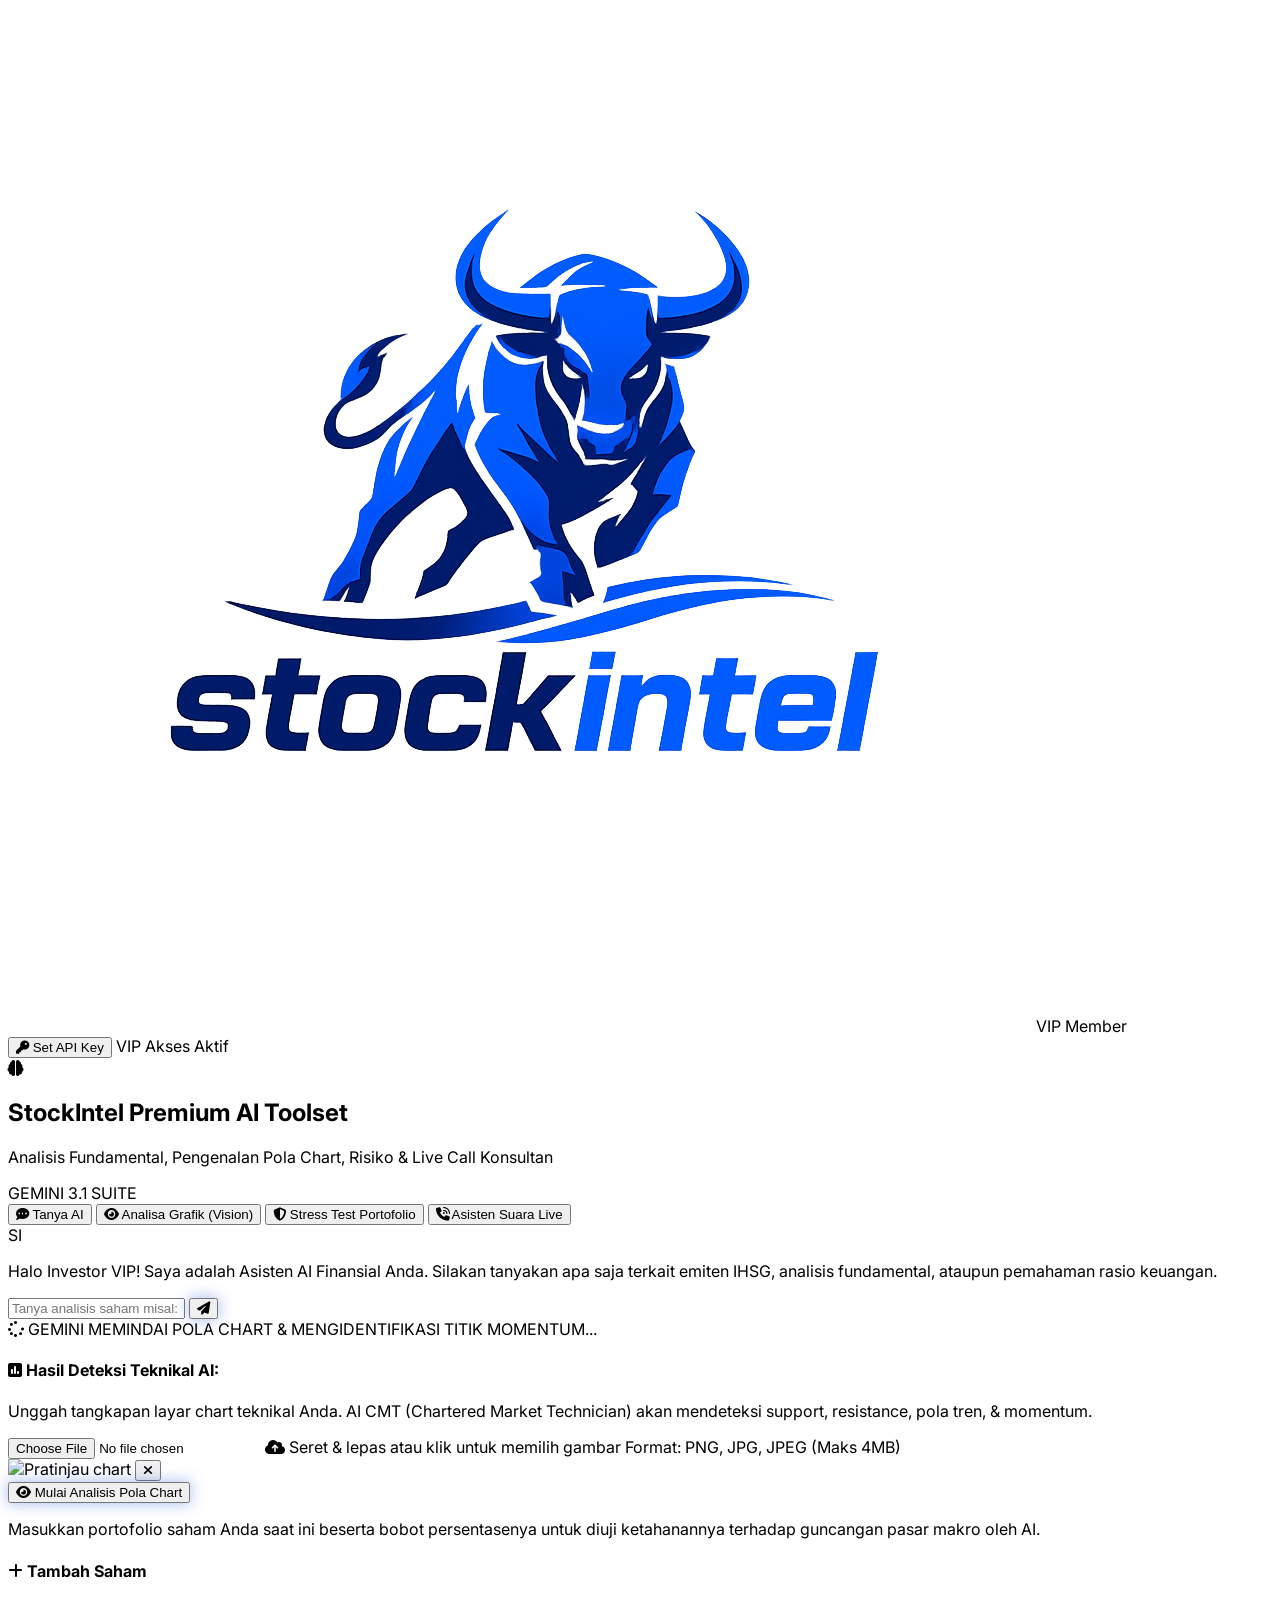
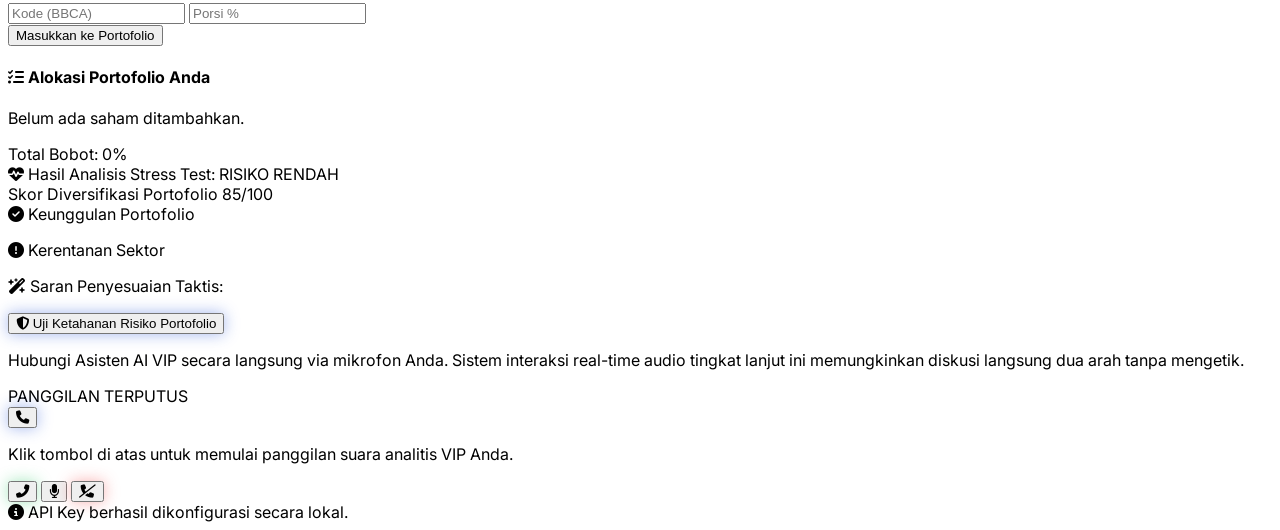
==== dashboard.html @ a0a52af2 "Update dashboard.html" ====
<!DOCTYPE html>
<html lang="id">
<head>
    <meta charset="UTF-8">
    <meta name="viewport" content="width=device-width, initial-scale=1.0">
    <title>StockIntel - VIP Member Dashboard</title>
    <!-- Tailwind CSS -->
    <script src="https://cdn.tailwindcss.com"></script>
    <!-- FontAwesome Icons -->
    <link href="https://cdnjs.cloudflare.com/ajax/libs/font-awesome/6.4.0/css/all.min.css" rel="stylesheet">
    <script>
        tailwind.config = {
            theme: {
                extend: {
                    colors: {
                        brand: {
                            400: '#3B82F6',
                            500: '#1D4ED8',
                            600: '#1E3A8A',
                            dark: '#0B132B',
                            card: '#111C3A',
                            accent: '#1E293B'
                        }
                    }
                }
            }
        }
    </script>
    <style>
        @import url('https://fonts.googleapis.com/css2?family=Inter:wght@300;400;500;600;700&display=swap');
        body { font-family: 'Inter', sans-serif; }
        .glow-blue { box-shadow: 0 0 15px rgba(29, 78, 216, 0.4); }
        .glow-green { box-shadow: 0 0 15px rgba(34, 197, 94, 0.4); }
        .glow-red { box-shadow: 0 0 15px rgba(239, 68, 68, 0.4); }
        /* Animasi berkedip untuk rekaman live */
        @keyframes pulse-ring {
            0% { transform: scale(0.95); opacity: 0.5; }
            50% { transform: scale(1.1); opacity: 0.8; }
            100% { transform: scale(0.95); opacity: 0.5; }
        }
        .pulse-active { animation: pulse-ring 2s infinite ease-in-out; }
    </style>
</head>
<body class="bg-[#050A18] text-gray-100 min-h-screen antialiased">

    <!-- Navbar VIP -->
    <nav class="bg-brand-card/95 backdrop-blur border-b border-gray-800 sticky top-0 z-40">
        <div class="max-w-7xl mx-auto px-4 sm:px-6 lg:px-8">
            <div class="flex justify-between items-center h-20">
                <div class="flex items-center gap-4">
                    <!-- Deteksi otomatis logo.png, jika gagal langsung fall back ke file asset orisinal -->
                    <img src="logo.png" alt="StockIntel Logo" class="h-10 md:h-14 object-contain" onerror="this.src='file_0000000019087208a2dc9c8217aa755a.png'">
                    <span class="bg-brand-500/20 text-brand-400 text-xs font-bold px-2.5 py-1 rounded-full border border-brand-500/30 uppercase tracking-widest">VIP Member</span>
                </div>
                <div class="flex items-center gap-3">
                    <button id="btn-api-key" onclick="promptApiKey()" class="bg-brand-accent hover:bg-gray-800 text-xs text-gray-300 font-semibold px-4 py-2 rounded-full border border-gray-700 transition-all flex items-center gap-1.5">
                        <i class="fas fa-key text-blue-400"></i>
                        <span id="api-key-status">Set API Key</span>
                    </button>
                    <span class="bg-green-500/20 text-green-400 text-xs font-semibold px-3 py-1.5 rounded-lg border border-green-500/30 hidden sm:inline-block">VIP Akses Aktif</span>
                </div>
            </div>
        </div>
    </nav>

    <!-- Main Container -->
    <div class="max-w-4xl mx-auto px-4 py-8 space-y-8">

        <!-- PREMIUM AI TOOLSET CARD -->
        <div class="bg-brand-card rounded-3xl border border-gray-800 overflow-hidden shadow-2xl">
            <div class="p-6 border-b border-gray-800 flex flex-col sm:flex-row justify-between sm:items-center gap-4">
                <div class="flex items-start gap-4">
                    <div class="w-12 h-12 rounded-2xl bg-blue-500/10 border border-blue-500/20 flex items-center justify-center text-blue-400 flex-shrink-0">
                        <i class="fas fa-brain text-2xl"></i>
                    </div>
                    <div>
                        <h2 class="text-xl font-bold text-white flex items-center gap-2">
                            StockIntel Premium AI Toolset
                        </h2>
                        <p class="text-xs text-gray-400">Analisis Fundamental, Pengenalan Pola Chart, Risiko & Live Call Konsultan</p>
                    </div>
                </div>
                <div>
                    <span class="bg-blue-500/10 text-blue-400 text-[10px] font-bold px-2.5 py-1 rounded-full border border-blue-500/20 uppercase tracking-widest">GEMINI 3.1 SUITE</span>
                </div>
            </div>

            <!-- Tabs Navigation -->
            <div class="border-b border-gray-800 bg-brand-dark/30 px-6 flex overflow-x-auto gap-6 scrollbar-none">
                <button onclick="switchTab('tanya-ai')" id="tab-tanya-ai" class="py-4 text-sm font-semibold border-b-2 border-transparent text-gray-400 hover:text-white transition-all flex items-center gap-2 whitespace-nowrap">
                    <i class="fas fa-comment-dots"></i> Tanya AI
                </button>
                <button onclick="switchTab('analisa-grafik')" id="tab-analisa-grafik" class="py-4 text-sm font-semibold border-b-2 border-transparent text-gray-400 hover:text-white transition-all flex items-center gap-2 whitespace-nowrap">
                    <i class="fas fa-eye"></i> Analisa Grafik (Vision)
                </button>
                <button onclick="switchTab('stress-test')" id="tab-stress-test" class="py-4 text-sm font-semibold border-b-2 border-transparent text-gray-400 hover:text-white transition-all flex items-center gap-2 whitespace-nowrap">
                    <i class="fas fa-shield-halved"></i> Stress Test Portofolio
                </button>
                <button onclick="switchTab('suara-live')" id="tab-suara-live" class="py-4 text-sm font-semibold border-b-2 border-transparent text-gray-400 hover:text-white transition-all flex items-center gap-2 whitespace-nowrap">
                    <span class="w-2 h-2 rounded-full bg-red-500 pulse-active"></span> <i class="fas fa-phone-volume"></i> Asisten Suara Live
                </button>
            </div>

            <!-- Tabs Content -->
            <div class="p-6">
                <!-- Tab: Tanya AI -->
                <div id="content-tanya-ai" class="space-y-4">
                    <div id="chat-box" class="h-80 bg-[#070D1F] rounded-2xl border border-gray-800 p-4 overflow-y-auto space-y-4 text-sm">
                        <div class="flex items-start gap-3">
                            <div class="w-8 h-8 rounded-full bg-blue-600 flex items-center justify-center text-xs font-bold text-white flex-shrink-0">SI</div>
                            <div class="bg-brand-accent p-3 rounded-2xl rounded-tl-none max-w-[85%]">
                                <p class="leading-relaxed">Halo Investor VIP! Saya adalah Asisten AI Finansial Anda. Silakan tanyakan apa saja terkait emiten IHSG, analisis fundamental, ataupun pemahaman rasio keuangan.</p>
                            </div>
                        </div>
                    </div>
                    <div class="flex gap-2">
                        <input id="chat-input" onkeydown="handleChatKey(event)" type="text" placeholder="Tanya analisis saham misal: 'Bagaimana prospek BBCA kuartal ini?'" class="flex-1 bg-[#070D1F] border border-gray-800 rounded-2xl px-4 py-3 text-sm focus:outline-none focus:border-blue-500 transition-all text-white">
                        <button onclick="submitChat()" class="bg-blue-600 hover:bg-blue-500 text-white w-12 h-12 rounded-2xl flex items-center justify-center transition-all glow-blue">
                            <i class="fas fa-paper-plane"></i>
                        </button>
                    </div>
                </div>

                <!-- Tab: Analisa Grafik -->
                <div id="content-analisa-grafik" class="hidden space-y-4">
                    <!-- Progress / Loading Screen -->
                    <div id="vision-loading" class="hidden bg-blue-950/20 border border-blue-900/30 rounded-2xl p-6 text-center space-y-3">
                        <div class="flex items-center justify-center gap-3 text-blue-400 font-semibold tracking-wider text-xs">
                            <i class="fas fa-spinner fa-spin text-lg"></i>
                            <span>GEMINI MEMINDAI POLA CHART & MENGIDENTIFIKASI TITIK MOMENTUM...</span>
                        </div>
                        <div class="h-2 bg-blue-950 rounded-full overflow-hidden">
                            <div class="h-full bg-blue-500 rounded-full animate-pulse" style="width: 75%"></div>
                        </div>
                    </div>

                    <!-- Output Analisis Vision -->
                    <div id="vision-output" class="hidden bg-brand-dark/60 rounded-2xl border border-gray-800 p-5 text-sm space-y-3 leading-relaxed">
                        <h4 class="font-bold text-blue-400 flex items-center gap-2"><i class="fas fa-square-poll-vertical"></i> Hasil Deteksi Teknikal AI:</h4>
                        <p id="vision-result-text" class="text-gray-300"></p>
                    </div>

                    <p class="text-xs text-gray-400">Unggah tangkapan layar chart teknikal Anda. AI CMT (Chartered Market Technician) akan mendeteksi support, resistance, pola tren, & momentum.</p>
                    
                    <!-- Drag & Drop Zone -->
                    <div onclick="document.getElementById('file-input').click()" ondragover="event.preventDefault(); this.classList.add('border-blue-500')" ondragleave="this.classList.remove('border-blue-500')" ondrop="handleFileDrop(event)" class="border-2 border-dashed border-gray-700 hover:border-blue-500 rounded-2xl p-8 text-center cursor-pointer transition-all bg-[#070D1F]/50 flex flex-col items-center justify-center gap-3">
                        <input id="file-input" type="file" accept="image/*" class="hidden" onchange="handleFileSelect(event)">
                        <i class="fas fa-cloud-arrow-up text-4xl text-gray-500" id="upload-icon"></i>
                        <span class="font-semibold text-sm text-gray-300" id="upload-status">Seret & lepas atau klik untuk memilih gambar</span>
                        <span class="text-xs text-gray-500">Format: PNG, JPG, JPEG (Maks 4MB)</span>
                    </div>

                    <!-- Pratinjau Gambar -->
                    <div id="preview-container" class="hidden relative w-32 mx-auto rounded-xl border border-gray-700 overflow-hidden bg-brand-dark">
                        <img id="image-preview" src="" alt="Pratinjau chart" class="w-full h-auto object-cover">
                        <button onclick="clearImagePreview(event)" class="absolute top-1 right-1 w-6 h-6 rounded-full bg-red-600 hover:bg-red-500 flex items-center justify-center text-xs text-white shadow">
                            <i class="fas fa-times"></i>
                        </button>
                    </div>

                    <button onclick="startVisionAnalysis()" id="btn-run-vision" class="w-full bg-blue-600 hover:bg-blue-500 text-white font-semibold py-3.5 rounded-2xl transition-all flex items-center justify-center gap-2 glow-blue">
                        <i class="fas fa-eye"></i> Mulai Analisis Pola Chart
                    </button>
                </div>

                <!-- Tab: Stress Test -->
                <div id="content-stress-test" class="hidden space-y-4">
                    <p class="text-xs text-gray-400">Masukkan portofolio saham Anda saat ini beserta bobot persentasenya untuk diuji ketahanannya terhadap guncangan pasar makro oleh AI.</p>
                    <div class="grid grid-cols-1 md:grid-cols-2 gap-4">
                        <div class="space-y-3 bg-[#070D1F] p-4 rounded-2xl border border-gray-800">
                            <h4 class="text-sm font-bold text-white flex items-center gap-1.5"><i class="fas fa-plus text-blue-400"></i> Tambah Saham</h4>
                            <div class="grid grid-cols-3 gap-2">
                                <input id="st-ticker" type="text" placeholder="Kode (BBCA)" class="col-span-2 bg-brand-dark border border-gray-700 rounded-xl px-3 py-2 text-sm text-white uppercase">
                                <input id="st-weight" type="number" placeholder="Porsi %" class="bg-brand-dark border border-gray-700 rounded-xl px-3 py-2 text-sm text-white">
                            </div>
                            <button onclick="addStockToTest()" class="w-full bg-brand-accent hover:bg-gray-800 text-xs text-white py-2 rounded-xl border border-gray-700 transition-all font-semibold">
                                Masukkan ke Portofolio
                            </button>
                        </div>
                        <div class="bg-[#070D1F] p-4 rounded-2xl border border-gray-800 flex flex-col justify-between">
                            <div>
                                <h4 class="text-sm font-bold text-white flex items-center gap-1.5 mb-2"><i class="fas fa-list-check text-blue-400"></i> Alokasi Portofolio Anda</h4>
                                <div id="portfolio-list" class="space-y-1.5 text-xs text-gray-400 max-h-24 overflow-y-auto">
                                    <p class="italic text-gray-500">Belum ada saham ditambahkan.</p>
                                </div>
                            </div>
                            <div class="text-right text-xs font-semibold text-gray-300 mt-2">
                                Total Bobot: <span id="st-total-weight">0</span>%
                            </div>
                        </div>
                    </div>

                    <!-- Stress Test Progress / Results -->
                    <div id="stress-result" class="hidden bg-[#070D1F] rounded-2xl border border-gray-800 p-5 space-y-4">
                        <div class="flex items-center justify-between">
                            <span class="text-sm font-bold text-white flex items-center gap-1.5"><i class="fas fa-heart-pulse text-red-500"></i> Hasil Analisis Stress Test:</span>
                            <span id="stress-score-badge" class="px-3 py-1 rounded-full text-xs font-bold bg-green-500/20 text-green-400 border border-green-500/30">RISIKO RENDAH</span>
                        </div>
                        <div class="space-y-2">
                            <div class="flex justify-between text-xs text-gray-400">
                                <span>Skor Diversifikasi Portofolio</span>
                                <span id="stress-diversification-score" class="font-bold text-white">85/100</span>
                            </div>
                            <div class="h-2 bg-gray-800 rounded-full overflow-hidden">
                                <div id="stress-bar" class="h-full bg-green-500" style="width: 85%"></div>
                            </div>
                        </div>
                        <div class="grid grid-cols-1 md:grid-cols-2 gap-4 text-xs">
                            <div class="bg-brand-accent p-3 rounded-xl border border-gray-800 space-y-1">
                                <span class="font-bold text-green-400 flex items-center gap-1"><i class="fas fa-circle-check"></i> Keunggulan Portofolio</span>
                                <p id="stress-pros" class="text-gray-400 leading-relaxed"></p>
                            </div>
                            <div class="bg-brand-accent p-3 rounded-xl border border-gray-800 space-y-1">
                                <span class="font-bold text-red-400 flex items-center gap-1"><i class="fas fa-circle-exclamation"></i> Kerentanan Sektor</span>
                                <p id="stress-cons" class="text-gray-400 leading-relaxed"></p>
                            </div>
                        </div>
                        <div class="bg-brand-dark/50 p-3 rounded-xl border border-gray-800 text-xs">
                            <span class="font-bold text-yellow-400 flex items-center gap-1 mb-1"><i class="fas fa-wand-magic-sparkles"></i> Saran Penyesuaian Taktis:</span>
                            <p id="stress-suggestion" class="text-gray-400 leading-relaxed"></p>
                        </div>
                    </div>

                    <button onclick="startStressTest()" id="btn-run-stress" class="w-full bg-blue-600 hover:bg-blue-500 text-white font-semibold py-3.5 rounded-2xl transition-all flex items-center justify-center gap-2 glow-blue">
                        <i class="fas fa-shield-halved"></i> Uji Ketahanan Risiko Portofolio
                    </button>
                </div>

                <!-- Tab: Asisten Suara Live -->
                <div id="content-suara-live" class="hidden space-y-6">
                    <p class="text-xs text-gray-400 leading-relaxed">Hubungi Asisten AI VIP secara langsung via mikrofon Anda. Sistem interaksi real-time audio tingkat lanjut ini memungkinkan diskusi langsung dua arah tanpa mengetik.</p>
                    
                    <!-- Call Container -->
                    <div class="bg-[#070D1F] border border-gray-800 rounded-2xl p-8 flex flex-col items-center justify-center space-y-6">
                        <div class="flex items-center gap-2 text-xs font-semibold text-gray-500 tracking-wider">
                            <span id="voice-indicator" class="w-2.5 h-2.5 rounded-full bg-gray-500"></span>
                            <span id="voice-status">PANGGILAN TERPUTUS</span>
                        </div>

                        <!-- Mic Button -->
                        <div class="relative flex items-center justify-center">
                            <div id="pulse-bg-1" class="absolute w-24 h-24 bg-blue-500/10 rounded-full hidden"></div>
                            <div id="pulse-bg-2" class="absolute w-32 h-32 bg-blue-500/5 rounded-full hidden"></div>
                            <button id="btn-call-trigger" onclick="toggleVoiceCall()" class="w-20 h-20 rounded-full bg-gray-800 hover:bg-gray-700 flex items-center justify-center text-3xl text-white transition-all z-10 glow-blue">
                                <i id="call-icon" class="fas fa-phone"></i>
                            </button>
                        </div>

                        <p class="text-xs text-gray-400 text-center max-w-sm">Klik tombol di atas untuk memulai panggilan suara analitis VIP Anda.</p>
                        
                        <!-- Control Action Bar -->
                        <div class="flex gap-4">
                            <button onclick="startVoiceConnection()" class="w-12 h-12 rounded-full bg-green-600 hover:bg-green-500 text-white flex items-center justify-center text-lg shadow glow-green">
                                <i class="fas fa-phone-alt"></i>
                            </button>
                            <button onclick="toggleMute()" class="w-12 h-12 rounded-full bg-gray-800 hover:bg-gray-700 text-white flex items-center justify-center text-lg border border-gray-700">
                                <i id="mute-icon" class="fas fa-microphone"></i>
                            </button>
                            <button onclick="endVoiceCall()" class="w-12 h-12 rounded-full bg-red-600 hover:bg-red-500 text-white flex items-center justify-center text-lg shadow glow-red">
                                <i class="fas fa-phone-slash"></i>
                            </button>
                        </div>
                    </div>
                </div>
            </div>
            
            <!-- Toast notification box inside card footer -->
            <div id="api-toast" class="bg-blue-900/20 border-t border-gray-800 px-6 py-2.5 text-[10px] text-blue-400 flex items-center gap-1.5 hidden">
                <i class="fas fa-info-circle"></i>
                <span id="toast-message">API Key berhasil dikonfigurasi secara lokal.</span>
            </div>
        </div>

        <!-- AI MARKET SENTIMENT SENTINEL CARD -->
        <div c
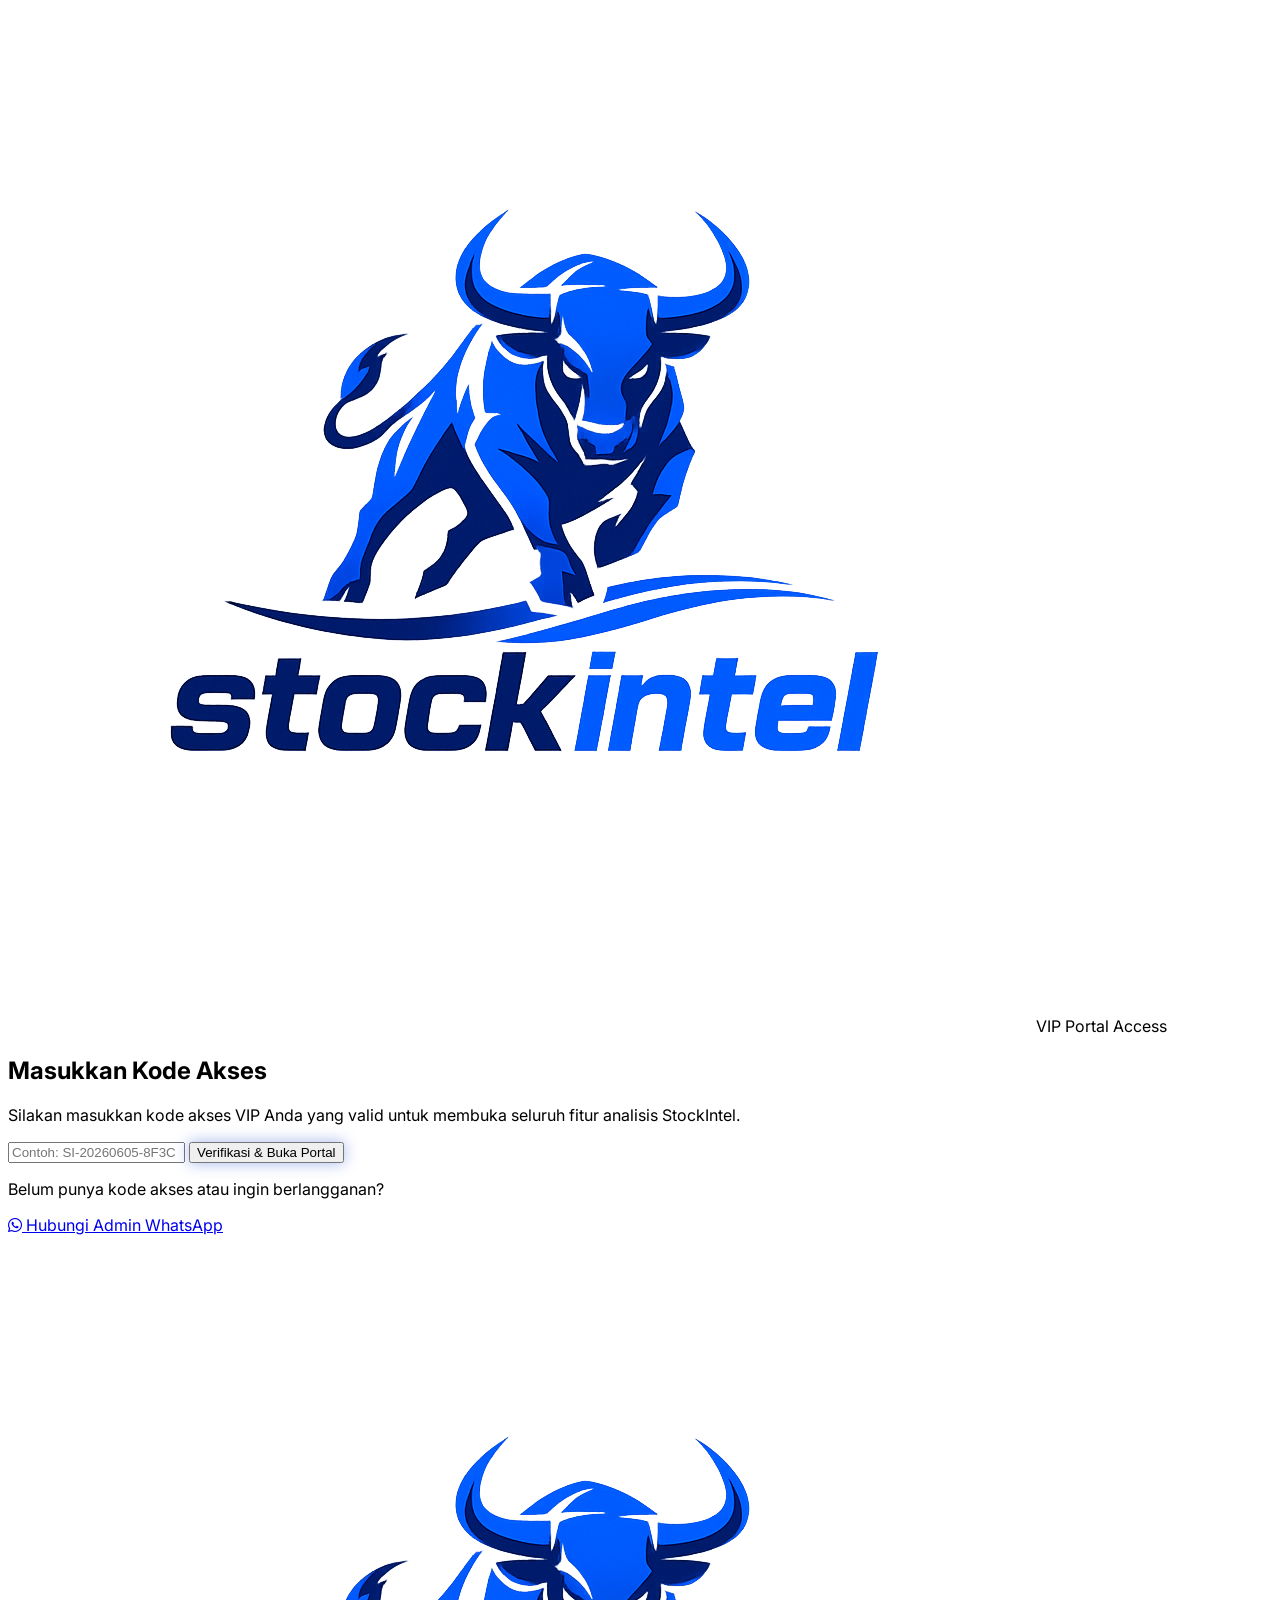
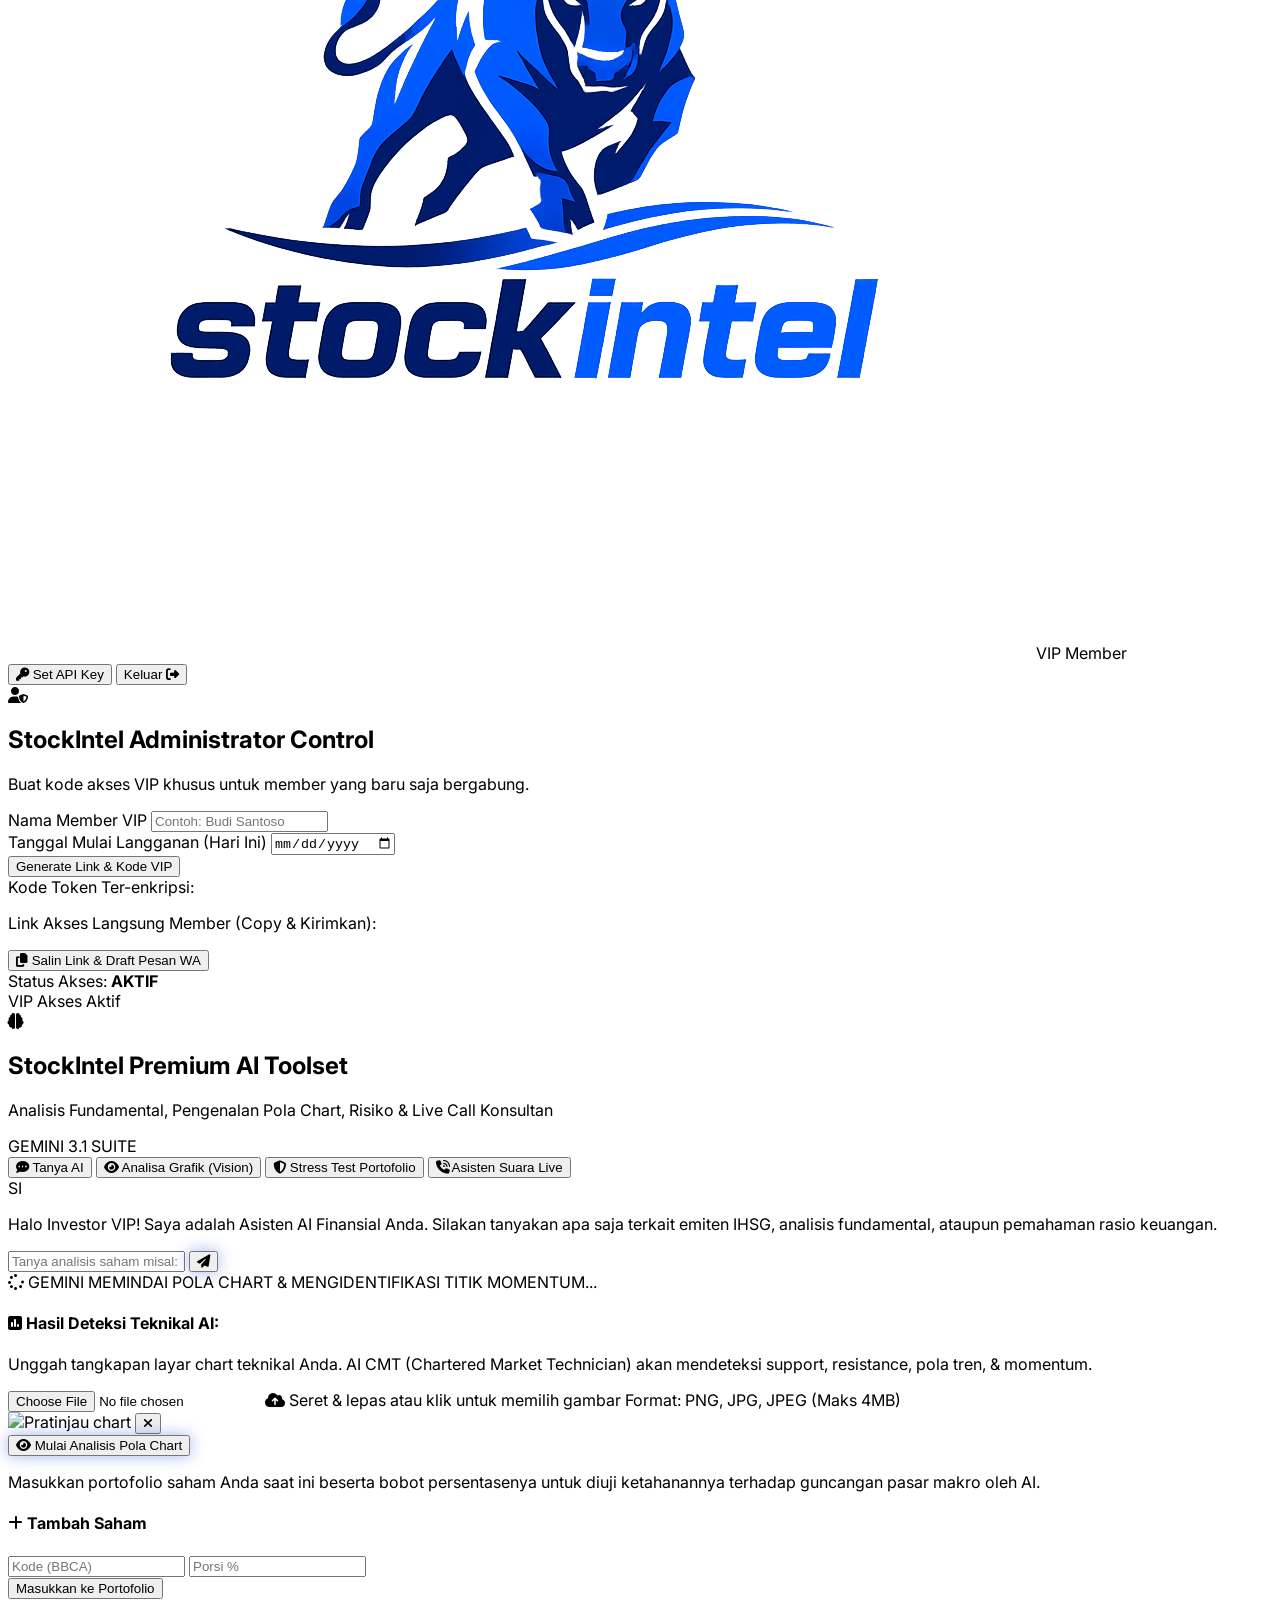
==== commit ed3c00e3: "Update dashboard.html" ====
--- a/dashboard.html
+++ b/dashboard.html
@@ -17,7 +17,7 @@
                             400: '#3B82F6',
                             500: '#1D4ED8',
                             600: '#1E3A8A',
-                            dark: '#0B132B',
+                            dark: '#050A18',
                             card: '#111C3A',
                             accent: '#1E293B'
                         }
@@ -43,233 +43,233 @@
 </head>
 <body class="bg-[#050A18] text-gray-100 min-h-screen antialiased">
 
-    <!-- Navbar VIP -->
-    <nav class="bg-brand-card/95 backdrop-blur border-b border-gray-800 sticky top-0 z-40">
-        <div class="max-w-7xl mx-auto px-4 sm:px-6 lg:px-8">
-            <div class="flex justify-between items-center h-20">
-                <div class="flex items-center gap-4">
-                    <!-- Deteksi otomatis logo.png, jika gagal langsung fall back ke file asset orisinal -->
-                    <img src="logo.png" alt="StockIntel Logo" class="h-10 md:h-14 object-contain" onerror="this.src='file_0000000019087208a2dc9c8217aa755a.png'">
-                    <span class="bg-brand-500/20 text-brand-400 text-xs font-bold px-2.5 py-1 rounded-full border border-brand-500/30 uppercase tracking-widest">VIP Member</span>
-                </div>
+    <!-- PORTAL GATE / LAYAR LOGIN (Tampil Jika Belum Verifikasi) -->
+    <div id="auth-gate" class="min-h-screen flex items-center justify-center px-4 bg-radial from-[#0b142d] to-[#050a18]">
+        <div class="max-w-md w-full bg-brand-card rounded-3xl p-8 border border-gray-800 shadow-2xl space-y-6 text-center">
+            <div class="flex flex-col items-center gap-3">
+                <img src="logo.png" alt="StockIntel Logo" class="h-16 object-contain" onerror="this.src='file_0000000019087208a2dc9c8217aa755a.png'">
+                <span class="bg-brand-500/20 text-brand-400 text-xs font-bold px-3 py-1 rounded-full border border-brand-500/30 uppercase tracking-widest">VIP Portal Access</span>
+            </div>
+            
+            <div class="space-y-2">
+                <h2 class="text-xl font-bold text-white">Masukkan Kode Akses</h2>
+                <p class="text-xs text-gray-400">Silakan masukkan kode akses VIP Anda yang valid untuk membuka seluruh fitur analisis StockIntel.</p>
+            </div>
+
+            <!-- Pesan Kesalahan / Notifikasi -->
+            <div id="auth-error" class="hidden bg-red-950/30 border border-red-500/30 text-red-400 text-xs p-3 rounded-xl"></div>
+
+            <div class="space-y-4">
+                <input id="portal-code-input" type="text" placeholder="Contoh: SI-20260605-8F3C" class="w-full text-center tracking-wider bg-brand-dark border border-gray-700 rounded-xl px-4 py-3.5 text-sm font-mono text-white focus:outline-none focus:border-brand-500 transition-all uppercase">
+                <button onclick="verifyAccessCode()" class="w-full bg-brand-500 hover:bg-brand-600 text-white font-semibold py-3 rounded-xl transition-all glow-blue">
+                    Verifikasi & Buka Portal
+                </button>
+            </div>
+
+            <div class="border-t border-gray-800 pt-4 text-xs space-y-2">
+                <p class="text-gray-500">Belum punya kode akses atau ingin berlangganan?</p>
+                <a href="https://wa.me/6287832727925?text=Halo%20StockIntel,%20saya%20tertarik%20berlangganan%20VIP%20dan%20mendapatkan%20kode%20akses." target="_blank" class="text-brand-400 hover:underline font-semibold flex items-center justify-center gap-1">
+                    <i class="fab fa-whatsapp"></i> Hubungi Admin WhatsApp
+                </a>
+            </div>
+        </div>
+    </div>
+
+    <!-- DASHBOARD CONTENT (Tersembunyi Sebelum Berhasil Login) -->
+    <div id="main-dashboard" class="hidden">
+        <!-- Navbar VIP -->
+        <nav class="bg-brand-card/95 backdrop-blur border-b border-gray-800 sticky top-0 z-40">
+            <div class="max-w-7xl mx-auto px-4 sm:px-6 lg:px-8">
+                <div class="flex justify-between items-center h-20">
+                    <div class="flex items-center gap-4">
+                        <!-- Deteksi otomatis logo.png, jika gagal langsung fall back ke file asset orisinal -->
+                        <img src="logo.png" alt="StockIntel Logo" class="h-10 md:h-14 object-contain" onerror="this.src='file_0000000019087208a2dc9c8217aa755a.png'">
+                        <span class="bg-brand-500/20 text-brand-400 text-xs font-bold px-2.5 py-1 rounded-full border border-brand-500/30 uppercase tracking-widest">VIP Member</span>
+                    </div>
+                    <div class="flex items-center gap-3">
+                        <button id="btn-api-key" onclick="promptApiKey()" class="bg-brand-accent hover:bg-gray-800 text-xs text-gray-300 font-semibold px-4 py-2 rounded-full border border-gray-700 transition-all flex items-center gap-1.5">
+                            <i class="fas fa-key text-blue-400"></i>
+                            <span id="api-key-status">Set API Key</span>
+                        </button>
+                        <button onclick="logoutVIP()" class="bg-red-950/40 hover:bg-red-900/40 text-xs text-red-400 font-semibold px-3 py-2 rounded-lg border border-red-900/30">
+                            Keluar <i class="fas fa-sign-out-alt ml-1"></i>
+                        </button>
+                    </div>
+                </div>
+            </div>
+        </nav>
+
+        <!-- Main Container -->
+        <div class="max-w-4xl mx-auto px-4 py-8 space-y-8">
+
+            <!-- ADMIN CODE GENERATOR PANEL (Hanya Muncul Jika Admin yang Login) -->
+            <div id="admin-panel" class="hidden bg-gradient-to-r from-purple-950/40 to-blue-950/40 rounded-3xl border border-purple-500/30 p-6 space-y-6 shadow-2xl">
+                <div class="flex items-start gap-4">
+                    <div class="w-12 h-12 rounded-2xl bg-purple-500/10 border border-purple-500/20 flex items-center justify-center text-purple-400 flex-shrink-0">
+                        <i class="fas fa-user-shield text-2xl"></i>
+                    </div>
+                    <div>
+                        <h2 class="text-lg font-bold text-white flex items-center gap-2">
+                            StockIntel Administrator Control
+                        </h2>
+                        <p class="text-xs text-gray-400">Buat kode akses VIP khusus untuk member yang baru saja bergabung.</p>
+                    </div>
+                </div>
+
+                <div class="grid grid-cols-1 md:grid-cols-2 gap-4">
+                    <div class="space-y-2">
+                        <label class="text-xs text-gray-400 font-semibold block">Nama Member VIP</label>
+                        <input id="admin-member-name" type="text" placeholder="Contoh: Budi Santoso" class="w-full bg-brand-dark border border-gray-700 rounded-xl px-3 py-2 text-sm text-white">
+                    </div>
+                    <div class="space-y-2">
+                        <label class="text-xs text-gray-400 font-semibold block">Tanggal Mulai Langganan (Hari Ini)</label>
+                        <input id="admin-join-date" type="date" class="w-full bg-brand-dark border border-gray-700 rounded-xl px-3 py-2 text-sm text-white">
+                    </div>
+                </div>
+
+                <div class="flex flex-col md:flex-row gap-3">
+                    <button onclick="generateMemberLink()" class="flex-1 bg-purple-600 hover:bg-purple-500 text-white text-xs font-semibold py-3 rounded-xl transition-all shadow-lg shadow-purple-900/50">
+                        Generate Link & Kode VIP
+                    </button>
+                </div>
+
+                <!-- Hasil Generator Token -->
+                <div id="generator-output" class="hidden space-y-3 bg-brand-dark/80 p-4 rounded-xl border border-purple-800/30 text-xs">
+                    <div class="space-y-1">
+                        <span class="font-bold text-purple-400">Kode Token Ter-enkripsi:</span>
+                        <p id="output-token-code" class="font-mono text-white bg-black/40 px-3 py-1.5 rounded-lg border border-gray-800 select-all"></p>
+                    </div>
+                    <div class="space-y-1">
+                        <span class="font-bold text-purple-400">Link Akses Langsung Member (Copy & Kirimkan):</span>
+                        <p id="output-direct-url" class="font-mono text-white bg-black/40 px-3 py-1.5 rounded-lg border border-gray-800 break-all select-all"></p>
+                    </div>
+                    <button onclick="copyGeneratedMessage()" class="w-full bg-purple-950/50 hover:bg-purple-950 text-purple-300 py-2 rounded-lg border border-purple-500/30 font-semibold">
+                        <i class="fas fa-copy mr-1"></i> Salin Link & Draft Pesan WA
+                    </button>
+                </div>
+            </div>
+
+            <!-- NOTIFIKASI STATUS AKTIF MEMBER -->
+            <div id="member-status-bar" class="bg-brand-card rounded-2xl border border-gray-800 p-4 flex items-center justify-between text-xs">
                 <div class="flex items-center gap-3">
-                    <button id="btn-api-key" onclick="promptApiKey()" class="bg-brand-accent hover:bg-gray-800 text-xs text-gray-300 font-semibold px-4 py-2 rounded-full border border-gray-700 transition-all flex items-center gap-1.5">
-                        <i class="fas fa-key text-blue-400"></i>
-                        <span id="api-key-status">Set API Key</span>
-                    </button>
-                    <span class="bg-green-500/20 text-green-400 text-xs font-semibold px-3 py-1.5 rounded-lg border border-green-500/30 hidden sm:inline-block">VIP Akses Aktif</span>
-                </div>
-            </div>
-        </div>
-    </nav>
-
-    <!-- Main Container -->
-    <div class="max-w-4xl mx-auto px-4 py-8 space-y-8">
-
-        <!-- PREMIUM AI TOOLSET CARD -->
-        <div class="bg-brand-card rounded-3xl border border-gray-800 overflow-hidden shadow-2xl">
-            <div class="p-6 border-b border-gray-800 flex flex-col sm:flex-row justify-between sm:items-center gap-4">
-                <div class="flex items-start gap-4">
-                    <div class="w-12 h-12 rounded-2xl bg-blue-500/10 border border-blue-500/20 flex items-center justify-center text-blue-400 flex-shrink-0">
-                        <i class="fas fa-brain text-2xl"></i>
+                    <span class="relative flex h-2 w-2">
+                        <span class="animate-ping absolute inline-flex h-full w-full rounded-full bg-green-400 opacity-75"></span>
+                        <span class="relative inline-flex rounded-full h-2 w-2 bg-green-500"></span>
+                    </span>
+                    <span class="text-gray-400">Status Akses: <strong class="text-white">AKTIF</strong></span>
+                </div>
+                <div id="days-remaining-badge" class="bg-green-500/10 text-green-400 border border-green-500/20 px-3 py-1 rounded-full font-semibold">
+                    VIP Akses Aktif
+                </div>
+            </div>
+
+            <!-- PREMIUM AI TOOLSET CARD -->
+            <div class="bg-brand-card rounded-3xl border border-gray-800 overflow-hidden shadow-2xl">
+                <div class="p-6 border-b border-gray-800 flex flex-col sm:flex-row justify-between sm:items-center gap-4">
+                    <div class="flex items-start gap-4">
+                        <div class="w-12 h-12 rounded-2xl bg-blue-500/10 border border-blue-500/20 flex items-center justify-center text-blue-400 flex-shrink-0">
+                            <i class="fas fa-brain text-2xl"></i>
+                        </div>
+                        <div>
+                            <h2 class="text-xl font-bold text-white flex items-center gap-2">
+                                StockIntel Premium AI Toolset
+                            </h2>
+                            <p class="text-xs text-gray-400">Analisis Fundamental, Pengenalan Pola Chart, Risiko & Live Call Konsultan</p>
+                        </div>
                     </div>
                     <div>
-                        <h2 class="text-xl font-bold text-white flex items-center gap-2">
-                            StockIntel Premium AI Toolset
-                        </h2>
-                        <p class="text-xs text-gray-400">Analisis Fundamental, Pengenalan Pola Chart, Risiko & Live Call Konsultan</p>
-                    </div>
-                </div>
-                <div>
-                    <span class="bg-blue-500/10 text-blue-400 text-[10px] font-bold px-2.5 py-1 rounded-full border border-blue-500/20 uppercase tracking-widest">GEMINI 3.1 SUITE</span>
-                </div>
-            </div>
-
-            <!-- Tabs Navigation -->
-            <div class="border-b border-gray-800 bg-brand-dark/30 px-6 flex overflow-x-auto gap-6 scrollbar-none">
-                <button onclick="switchTab('tanya-ai')" id="tab-tanya-ai" class="py-4 text-sm font-semibold border-b-2 border-transparent text-gray-400 hover:text-white transition-all flex items-center gap-2 whitespace-nowrap">
-                    <i class="fas fa-comment-dots"></i> Tanya AI
-                </button>
-                <button onclick="switchTab('analisa-grafik')" id="tab-analisa-grafik" class="py-4 text-sm font-semibold border-b-2 border-transparent text-gray-400 hover:text-white transition-all flex items-center gap-2 whitespace-nowrap">
-                    <i class="fas fa-eye"></i> Analisa Grafik (Vision)
-                </button>
-                <button onclick="switchTab('stress-test')" id="tab-stress-test" class="py-4 text-sm font-semibold border-b-2 border-transparent text-gray-400 hover:text-white transition-all flex items-center gap-2 whitespace-nowrap">
-                    <i class="fas fa-shield-halved"></i> Stress Test Portofolio
-                </button>
-                <button onclick="switchTab('suara-live')" id="tab-suara-live" class="py-4 text-sm font-semibold border-b-2 border-transparent text-gray-400 hover:text-white transition-all flex items-center gap-2 whitespace-nowrap">
-                    <span class="w-2 h-2 rounded-full bg-red-500 pulse-active"></span> <i class="fas fa-phone-volume"></i> Asisten Suara Live
-                </button>
-            </div>
-
-            <!-- Tabs Content -->
-            <div class="p-6">
-                <!-- Tab: Tanya AI -->
-                <div id="content-tanya-ai" class="space-y-4">
-                    <div id="chat-box" class="h-80 bg-[#070D1F] rounded-2xl border border-gray-800 p-4 overflow-y-auto space-y-4 text-sm">
-                        <div class="flex items-start gap-3">
-                            <div class="w-8 h-8 rounded-full bg-blue-600 flex items-center justify-center text-xs font-bold text-white flex-shrink-0">SI</div>
-                            <div class="bg-brand-accent p-3 rounded-2xl rounded-tl-none max-w-[85%]">
-                                <p class="leading-relaxed">Halo Investor VIP! Saya adalah Asisten AI Finansial Anda. Silakan tanyakan apa saja terkait emiten IHSG, analisis fundamental, ataupun pemahaman rasio keuangan.</p>
-                            </div>
-                        </div>
-                    </div>
-                    <div class="flex gap-2">
-                        <input id="chat-input" onkeydown="handleChatKey(event)" type="text" placeholder="Tanya analisis saham misal: 'Bagaimana prospek BBCA kuartal ini?'" class="flex-1 bg-[#070D1F] border border-gray-800 rounded-2xl px-4 py-3 text-sm focus:outline-none focus:border-blue-500 transition-all text-white">
-                        <button onclick="submitChat()" class="bg-blue-600 hover:bg-blue-500 text-white w-12 h-12 rounded-2xl flex items-center justify-center transition-all glow-blue">
-                            <i class="fas fa-paper-plane"></i>
-                        </button>
-                    </div>
-                </div>
-
-                <!-- Tab: Analisa Grafik -->
-                <div id="content-analisa-grafik" class="hidden space-y-4">
-                    <!-- Progress / Loading Screen -->
-                    <div id="vision-loading" class="hidden bg-blue-950/20 border border-blue-900/30 rounded-2xl p-6 text-center space-y-3">
-                        <div class="flex items-center justify-center gap-3 text-blue-400 font-semibold tracking-wider text-xs">
-                            <i class="fas fa-spinner fa-spin text-lg"></i>
-                            <span>GEMINI MEMINDAI POLA CHART & MENGIDENTIFIKASI TITIK MOMENTUM...</span>
-                        </div>
-                        <div class="h-2 bg-blue-950 rounded-full overflow-hidden">
-                            <div class="h-full bg-blue-500 rounded-full animate-pulse" style="width: 75%"></div>
-                        </div>
-                    </div>
-
-                    <!-- Output Analisis Vision -->
-                    <div id="vision-output" class="hidden bg-brand-dark/60 rounded-2xl border border-gray-800 p-5 text-sm space-y-3 leading-relaxed">
-                        <h4 class="font-bold text-blue-400 flex items-center gap-2"><i class="fas fa-square-poll-vertical"></i> Hasil Deteksi Teknikal AI:</h4>
-                        <p id="vision-result-text" class="text-gray-300"></p>
-                    </div>
-
-                    <p class="text-xs text-gray-400">Unggah tangkapan layar chart teknikal Anda. AI CMT (Chartered Market Technician) akan mendeteksi support, resistance, pola tren, & momentum.</p>
-                    
-                    <!-- Drag & Drop Zone -->
-                    <div onclick="document.getElementById('file-input').click()" ondragover="event.preventDefault(); this.classList.add('border-blue-500')" ondragleave="this.classList.remove('border-blue-500')" ondrop="handleFileDrop(event)" class="border-2 border-dashed border-gray-700 hover:border-blue-500 rounded-2xl p-8 text-center cursor-pointer transition-all bg-[#070D1F]/50 flex flex-col items-center justify-center gap-3">
-                        <input id="file-input" type="file" accept="image/*" class="hidden" onchange="handleFileSelect(event)">
-                        <i class="fas fa-cloud-arrow-up text-4xl text-gray-500" id="upload-icon"></i>
-                        <span class="font-semibold text-sm text-gray-300" id="upload-status">Seret & lepas atau klik untuk memilih gambar</span>
-                        <span class="text-xs text-gray-500">Format: PNG, JPG, JPEG (Maks 4MB)</span>
-                    </div>
-
-                    <!-- Pratinjau Gambar -->
-                    <div id="preview-container" class="hidden relative w-32 mx-auto rounded-xl border border-gray-700 overflow-hidden bg-brand-dark">
-                        <img id="image-preview" src="" alt="Pratinjau chart" class="w-full h-auto object-cover">
-                        <button onclick="clearImagePreview(event)" class="absolute top-1 right-1 w-6 h-6 rounded-full bg-red-600 hover:bg-red-500 flex items-center justify-center text-xs text-white shadow">
-                            <i class="fas fa-times"></i>
-                        </button>
-                    </div>
-
-                    <button onclick="startVisionAnalysis()" id="btn-run-vision" class="w-full bg-blue-600 hover:bg-blue-500 text-white font-semibold py-3.5 rounded-2xl transition-all flex items-center justify-center gap-2 glow-blue">
-                        <i class="fas fa-eye"></i> Mulai Analisis Pola Chart
-                    </button>
-                </div>
-
-                <!-- Tab: Stress Test -->
-                <div id="content-stress-test" class="hidden space-y-4">
-                    <p class="text-xs text-gray-400">Masukkan portofolio saham Anda saat ini beserta bobot persentasenya untuk diuji ketahanannya terhadap guncangan pasar makro oleh AI.</p>
-                    <div class="grid grid-cols-1 md:grid-cols-2 gap-4">
-                        <div class="space-y-3 bg-[#070D1F] p-4 rounded-2xl border border-gray-800">
-                            <h4 class="text-sm font-bold text-white flex items-center gap-1.5"><i class="fas fa-plus text-blue-400"></i> Tambah Saham</h4>
-                            <div class="grid grid-cols-3 gap-2">
-                                <input id="st-ticker" type="text" placeholder="Kode (BBCA)" class="col-span-2 bg-brand-dark border border-gray-700 rounded-xl px-3 py-2 text-sm text-white uppercase">
-                                <input id="st-weight" type="number" placeholder="Porsi %" class="bg-brand-dark border border-gray-700 rounded-xl px-3 py-2 text-sm text-white">
-                            </div>
-                            <button onclick="addStockToTest()" class="w-full bg-brand-accent hover:bg-gray-800 text-xs text-white py-2 rounded-xl border border-gray-700 transition-all font-semibold">
-                                Masukkan ke Portofolio
-                            </button>
-                        </div>
-                        <div class="bg-[#070D1F] p-4 rounded-2xl border border-gray-800 flex flex-col justify-between">
-                            <div>
-                                <h4 class="text-sm font-bold text-white flex items-center gap-1.5 mb-2"><i class="fas fa-list-check text-blue-400"></i> Alokasi Portofolio Anda</h4>
-                                <div id="portfolio-list" class="space-y-1.5 text-xs text-gray-400 max-h-24 overflow-y-auto">
-                                    <p class="italic text-gray-500">Belum ada saham ditambahkan.</p>
+                        <span class="bg-blue-500/10 text-blue-400 text-[10px] font-bold px-2.5 py-1 rounded-full border border-blue-500/20 uppercase tracking-widest">GEMINI 3.1 SUITE</span>
+                    </div>
+                </div>
+
+                <!-- Tabs Navigation -->
+                <div class="border-b border-gray-800 bg-brand-dark/30 px-6 flex overflow-x-auto gap-6 scrollbar-none">
+                    <button onclick="switchTab('tanya-ai')" id="tab-tanya-ai" class="py-4 text-sm font-semibold border-b-2 border-transparent text-gray-400 hover:text-white transition-all flex items-center gap-2 whitespace-nowrap">
+                        <i class="fas fa-comment-dots"></i> Tanya AI
+                    </button>
+                    <button onclick="switchTab('analisa-grafik')" id="tab-analisa-grafik" class="py-4 text-sm font-semibold border-b-2 border-transparent text-gray-400 hover:text-white transition-all flex items-center gap-2 whitespace-nowrap">
+                        <i class="fas fa-eye"></i> Analisa Grafik (Vision)
+                    </button>
+                    <button onclick="switchTab('stress-test')" id="tab-stress-test" class="py-4 text-sm font-semibold border-b-2 border-transparent text-gray-400 hover:text-white transition-all flex items-center gap-2 whitespace-nowrap">
+                        <i class="fas fa-shield-halved"></i> Stress Test Portofolio
+                    </button>
+                    <button onclick="switchTab('suara-live')" id="tab-suara-live" class="py-4 text-sm font-semibold border-b-2 border-transparent text-gray-400 hover:text-white transition-all flex items-center gap-2 whitespace-nowrap">
+                        <span class="w-2 h-2 rounded-full bg-red-500 pulse-active"></span> <i class="fas fa-phone-volume"></i> Asisten Suara Live
+                    </button>
+                </div>
+
+                <!-- Tabs Content -->
+                <div class="p-6">
+                    <!-- Tab: Tanya AI -->
+                    <div id="content-tanya-ai" class="space-y-4">
+                        <div id="chat-box" class="h-80 bg-[#070D1F] rounded-2xl border border-gray-800 p-4 overflow-y-auto space-y-4 text-sm">
+                            <div class="flex items-start gap-3">
+                                <div class="w-8 h-8 rounded-full bg-blue-600 flex items-center justify-center text-xs font-bold text-white flex-shrink-0">SI</div>
+                                <div class="bg-brand-accent p-3 rounded-2xl rounded-tl-none max-w-[85%]">
+                                    <p class="leading-relaxed">Halo Investor VIP! Saya adalah Asisten AI Finansial Anda. Silakan tanyakan apa saja terkait emiten IHSG, analisis fundamental, ataupun pemahaman rasio keuangan.</p>
                                 </div>
                             </div>
-                            <div class="text-right text-xs font-semibold text-gray-300 mt-2">
-                                Total Bobot: <span id="st-total-weight">0</span>%
+                        </div>
+                        <div class="flex gap-2">
+                            <input id="chat-input" onkeydown="handleChatKey(event)" type="text" placeholder="Tanya analisis saham misal: 'Bagaimana prospek BBCA kuartal ini?'" class="flex-1 bg-[#070D1F] border border-gray-800 rounded-2xl px-4 py-3 text-sm focus:outline-none focus:border-blue-500 transition-all text-white">
+                            <button onclick="submitChat()" class="bg-blue-600 hover:bg-blue-500 text-white w-12 h-12 rounded-2xl flex items-center justify-center transition-all glow-blue">
+                                <i class="fas fa-paper-plane"></i>
+                            </button>
+                        </div>
+                    </div>
+
+                    <!-- Tab: Analisa Grafik -->
+                    <div id="content-analisa-grafik" class="hidden space-y-4">
+                        <!-- Progress / Loading Screen -->
+                        <div id="vision-loading" class="hidden bg-blue-950/20 border border-blue-900/30 rounded-2xl p-6 text-center space-y-3">
+                            <div class="flex items-center justify-center gap-3 text-blue-400 font-semibold tracking-wider text-xs">
+                                <i class="fas fa-spinner fa-spin text-lg"></i>
+                                <span>GEMINI MEMINDAI POLA CHART & MENGIDENTIFIKASI TITIK MOMENTUM...</span>
                             </div>
-                        </div>
-                    </div>
-
-                    <!-- Stress Test Progress / Results -->
-                    <div id="stress-result" class="hidden bg-[#070D1F] rounded-2xl border border-gray-800 p-5 space-y-4">
-                        <div class="flex items-center justify-between">
-                            <span class="text-sm font-bold text-white flex items-center gap-1.5"><i class="fas fa-heart-pulse text-red-500"></i> Hasil Analisis Stress Test:</span>
-                            <span id="stress-score-badge" class="px-3 py-1 rounded-full text-xs font-bold bg-green-500/20 text-green-400 border border-green-500/30">RISIKO RENDAH</span>
-                        </div>
-                        <div class="space-y-2">
-                            <div class="flex justify-between text-xs text-gray-400">
-                                <span>Skor Diversifikasi Portofolio</span>
-                                <span id="stress-diversification-score" class="font-bold text-white">85/100</span>
+                            <div class="h-2 bg-blue-950 rounded-full overflow-hidden">
+                                <div class="h-full bg-blue-500 rounded-full animate-pulse" style="width: 75%"></div>
                             </div>
-                            <div class="h-2 bg-gray-800 rounded-full overflow-hidden">
-                                <div id="stress-bar" class="h-full bg-green-500" style="width: 85%"></div>
-                            </div>
-                        </div>
-                        <div class="grid grid-cols-1 md:grid-cols-2 gap-4 text-xs">
-                            <div class="bg-brand-accent p-3 rounded-xl border border-gray-800 space-y-1">
-                                <span class="font-bold text-green-400 flex items-center gap-1"><i class="fas fa-circle-check"></i> Keunggulan Portofolio</span>
-                                <p id="stress-pros" class="text-gray-400 leading-relaxed"></p>
-                            </div>
-                            <div class="bg-brand-accent p-3 rounded-xl border border-gray-800 space-y-1">
-                                <span class="font-bold text-red-400 flex items-center gap-1"><i class="fas fa-circle-exclamation"></i> Kerentanan Sektor</span>
-                                <p id="stress-cons" class="text-gray-400 leading-relaxed"></p>
-                            </div>
-                        </div>
-                        <div class="bg-brand-dark/50 p-3 rounded-xl border border-gray-800 text-xs">
-                            <span class="font-bold text-yellow-400 flex items-center gap-1 mb-1"><i class="fas fa-wand-magic-sparkles"></i> Saran Penyesuaian Taktis:</span>
-                            <p id="stress-suggestion" class="text-gray-400 leading-relaxed"></p>
-                        </div>
-                    </div>
-
-                    <button onclick="startStressTest()" id="btn-run-stress" class="w-full bg-blue-600 hover:bg-blue-500 text-white font-semibold py-3.5 rounded-2xl transition-all flex items-center justify-center gap-2 glow-blue">
-                        <i class="fas fa-shield-halved"></i> Uji Ketahanan Risiko Portofolio
-                    </button>
-                </div>
-
-                <!-- Tab: Asisten Suara Live -->
-                <div id="content-suara-live" class="hidden space-y-6">
-                    <p class="text-xs text-gray-400 leading-relaxed">Hubungi Asisten AI VIP secara langsung via mikrofon Anda. Sistem interaksi real-time audio tingkat lanjut ini memungkinkan diskusi langsung dua arah tanpa mengetik.</p>
-                    
-                    <!-- Call Container -->
-                    <div class="bg-[#070D1F] border border-gray-800 rounded-2xl p-8 flex flex-col items-center justify-center space-y-6">
-                        <div class="flex items-center gap-2 text-xs font-semibold text-gray-500 tracking-wider">
-                            <span id="voice-indicator" class="w-2.5 h-2.5 rounded-full bg-gray-500"></span>
-                            <span id="voice-status">PANGGILAN TERPUTUS</span>
-                        </div>
-
-                        <!-- Mic Button -->
-                        <div class="relative flex items-center justify-center">
-                            <div id="pulse-bg-1" class="absolute w-24 h-24 bg-blue-500/10 rounded-full hidden"></div>
-                            <div id="pulse-bg-2" class="absolute w-32 h-32 bg-blue-500/5 rounded-full hidden"></div>
-                            <button id="btn-call-trigger" onclick="toggleVoiceCall()" class="w-20 h-20 rounded-full bg-gray-800 hover:bg-gray-700 flex items-center justify-center text-3xl text-white transition-all z-10 glow-blue">
-                                <i id="call-icon" class="fas fa-phone"></i>
+                        </div>
+
+                        <!-- Output Analisis Vision -->
+                        <div id="vision-output" class="hidden bg-brand-dark/60 rounded-2xl border border-gray-800 p-5 text-sm space-y-3 leading-relaxed">
+                            <h4 class="font-bold text-blue-400 flex items-center gap-2"><i class="fas fa-square-poll-vertical"></i> Hasil Deteksi Teknikal AI:</h4>
+                            <p id="vision-result-text" class="text-gray-300"></p>
+                        </div>
+
+                        <p class="text-xs text-gray-400">Unggah tangkapan layar chart teknikal Anda. AI CMT (Chartered Market Technician) akan mendeteksi support, resistance, pola tren, & momentum.</p>
+                        
+                        <!-- Drag & Drop Zone -->
+                        <div onclick="document.getElementById('file-input').click()" ondragover="event.preventDefault(); this.classList.add('border-blue-500')" ondragleave="this.classList.remove('border-blue-500')" ondrop="handleFileDrop(event)" class="border-2 border-dashed border-gray-700 hover:border-blue-500 rounded-2xl p-8 text-center cursor-pointer transition-all bg-[#070D1F]/50 flex flex-col items-center justify-center gap-3">
+                            <input id="file-input" type="file" accept="image/*" class="hidden" onchange="handleFileSelect(event)">
+                            <i class="fas fa-cloud-arrow-up text-4xl text-gray-500" id="upload-icon"></i>
+                            <span class="font-semibold text-sm text-gray-300" id="upload-status">Seret & lepas atau klik untuk memilih gambar</span>
+                            <span class="text-xs text-gray-500">Format: PNG, JPG, JPEG (Maks 4MB)</span>
+                        </div>
+
+                        <!-- Pratinjau Gambar -->
+                        <div id="preview-container" class="hidden relative w-32 mx-auto rounded-xl border border-gray-700 overflow-hidden bg-brand-dark">
+                            <img id="image-preview" src="" alt="Pratinjau chart" class="w-full h-auto object-cover">
+                            <button onclick="clearImagePreview(event)" class="absolute top-1 right-1 w-6 h-6 rounded-full bg-red-600 hover:bg-red-500 flex items-center justify-center text-xs text-white shadow">
+                                <i class="fas fa-times"></i>
                             </button>
                         </div>
 
-                        <p class="text-xs text-gray-400 text-center max-w-sm">Klik tombol di atas untuk memulai panggilan suara analitis VIP Anda.</p>
-                        
-                        <!-- Control Action Bar -->
-                        <div class="flex gap-4">
-                            <button onclick="startVoiceConnection()" class="w-12 h-12 rounded-full bg-green-600 hover:bg-green-500 text-white flex items-center justify-center text-lg shadow glow-green">
-                                <i class="fas fa-phone-alt"></i>
-                            </button>
-                            <button onclick="toggleMute()" class="w-12 h-12 rounded-full bg-gray-800 hover:bg-gray-700 text-white flex items-center justify-center text-lg border border-gray-700">
-                                <i id="mute-icon" class="fas fa-microphone"></i>
-                            </button>
-                            <button onclick="endVoiceCall()" class="w-12 h-12 rounded-full bg-red-600 hover:bg-red-500 text-white flex items-center justify-center text-lg shadow glow-red">
-                                <i class="fas fa-phone-slash"></i>
-                            </button>
-                        </div>
-                    </div>
-                </div>
-            </div>
-            
-            <!-- Toast notification box inside card footer -->
-            <div id="api-toast" class="bg-blue-900/20 border-t border-gray-800 px-6 py-2.5 text-[10px] text-blue-400 flex items-center gap-1.5 hidden">
-                <i class="fas fa-info-circle"></i>
-                <span id="toast-message">API Key berhasil dikonfigurasi secara lokal.</span>
-            </div>
-        </div>
-
-        <!-- AI MARKET SENTIMENT SENTINEL CARD -->
-        <div c
+                        <button onclick="startVisionAnalysis()" id="btn-run-vision" class="w-full bg-blue-600 hover:bg-blue-500 text-white font-semibold py-3.5 rounded-2xl transition-all flex items-center justify-center gap-2 glow-blue">
+                            <i class="fas fa-eye"></i> Mulai Analisis Pola Chart
+                        </button>
+                    </div>
+
+                    <!-- Tab: Stress Test -->
+                    <div id="content-stress-test" class="hidden space-y-4">
+                        <p class="text-xs text-gray-400">Masukkan portofolio saham Anda saat ini beserta bobot persentasenya untuk diuji ketahanannya terhadap guncangan pasar makro oleh AI.</p>
+                        <div class="grid grid-cols-1 md:grid-cols-2 gap-4">
+                            <div class="space-y-3 bg-[#070D1F] p-4 rounded-2xl border border-gray-800">
+                                <h4 class="text-sm font-bold text-white flex items-center gap-1.5"><i class="fas fa-plus text-blue-400"></i> Tambah Saham</h4>
+                                <div class="grid grid-cols-3 gap-2">
+                                    <input id="st-ticker" type="text" placeholder="Kode (BBCA)" class="col-span-2 bg-brand-dark border border-gray-700 rounded-xl px-3 py-2 text-sm text-white uppercase">
+                                    <input id="st-weight" type="number" placeholder="Porsi %" class="bg-brand-dark border border-gray-700 rounded-xl px-3 py-2 text-sm text-white">
+                                </div>
+                                <button onclick="addStockToTest()" class="w-full bg-brand-accent hover:bg-gray-800 text-xs text-white py-2 rounded-xl border border-gray-700 transition-all font-semibold">
+                                    Masukkan ke Portofolio
+                 
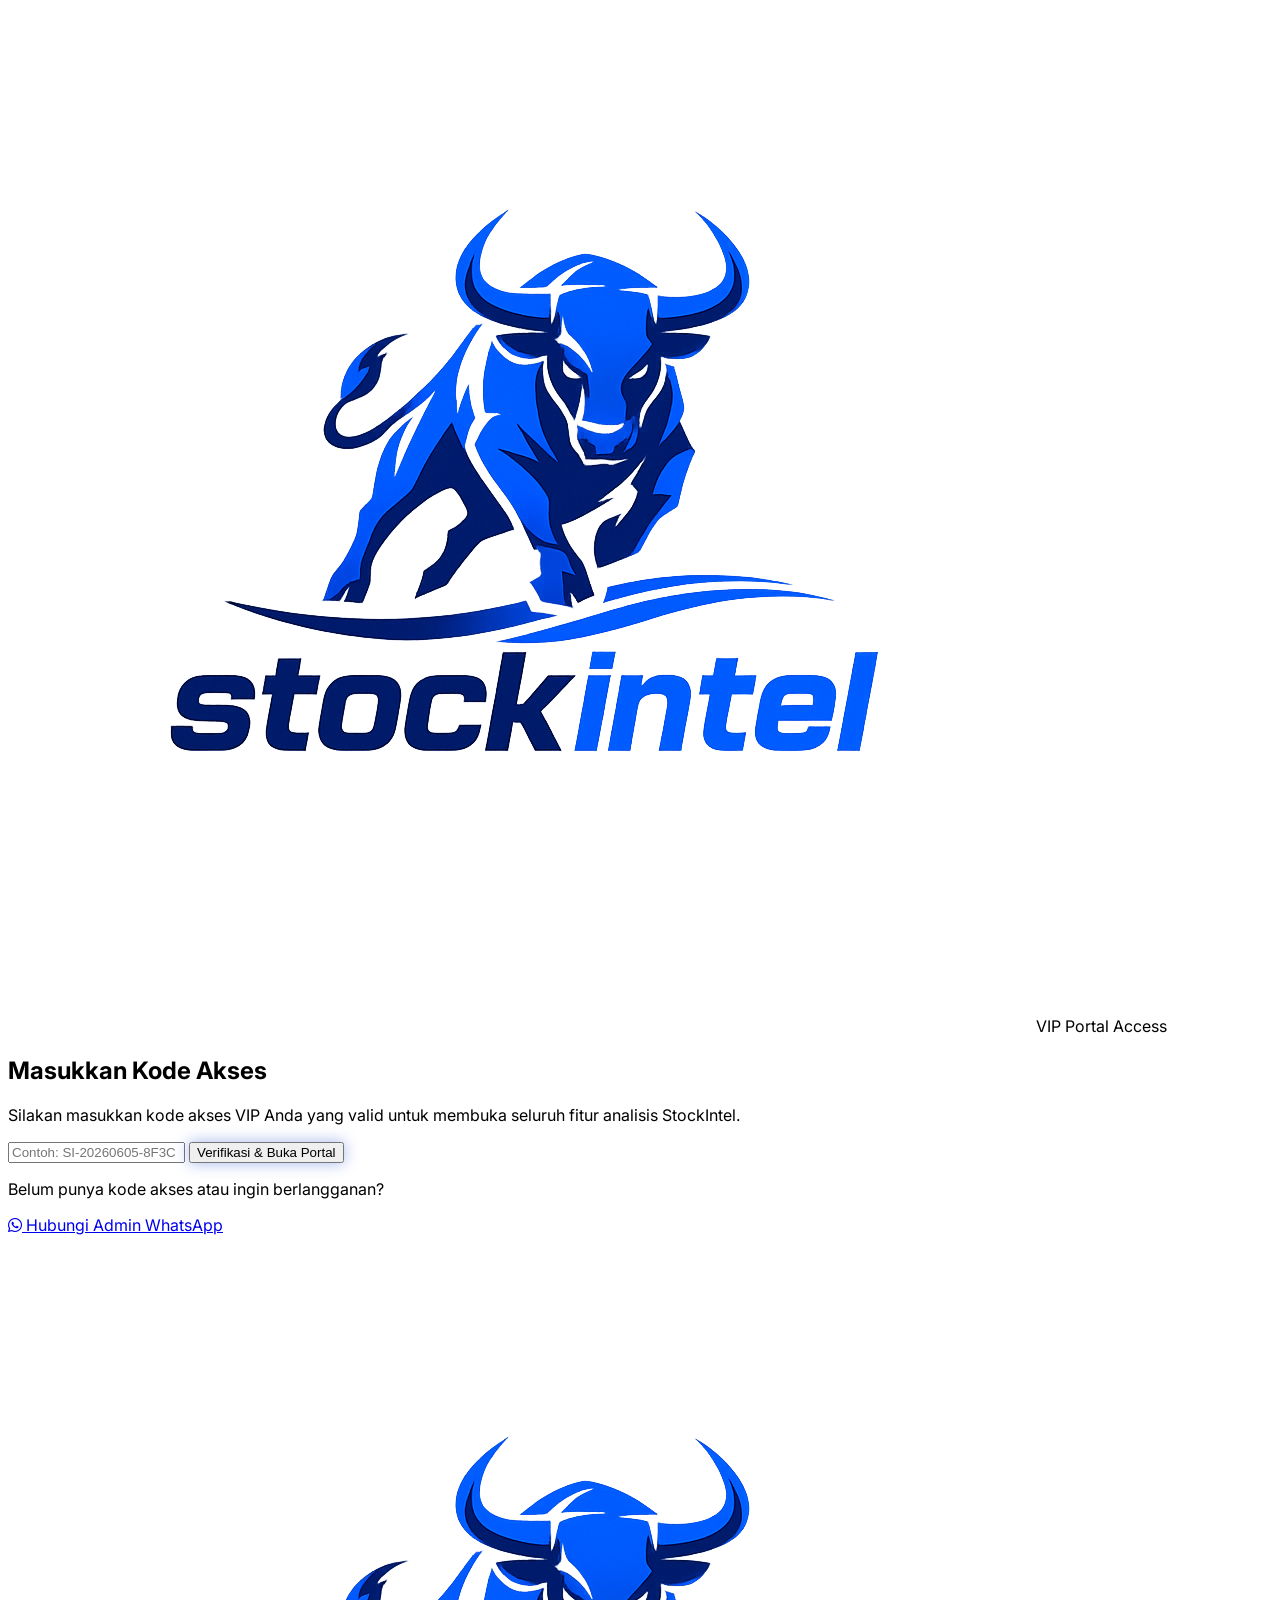
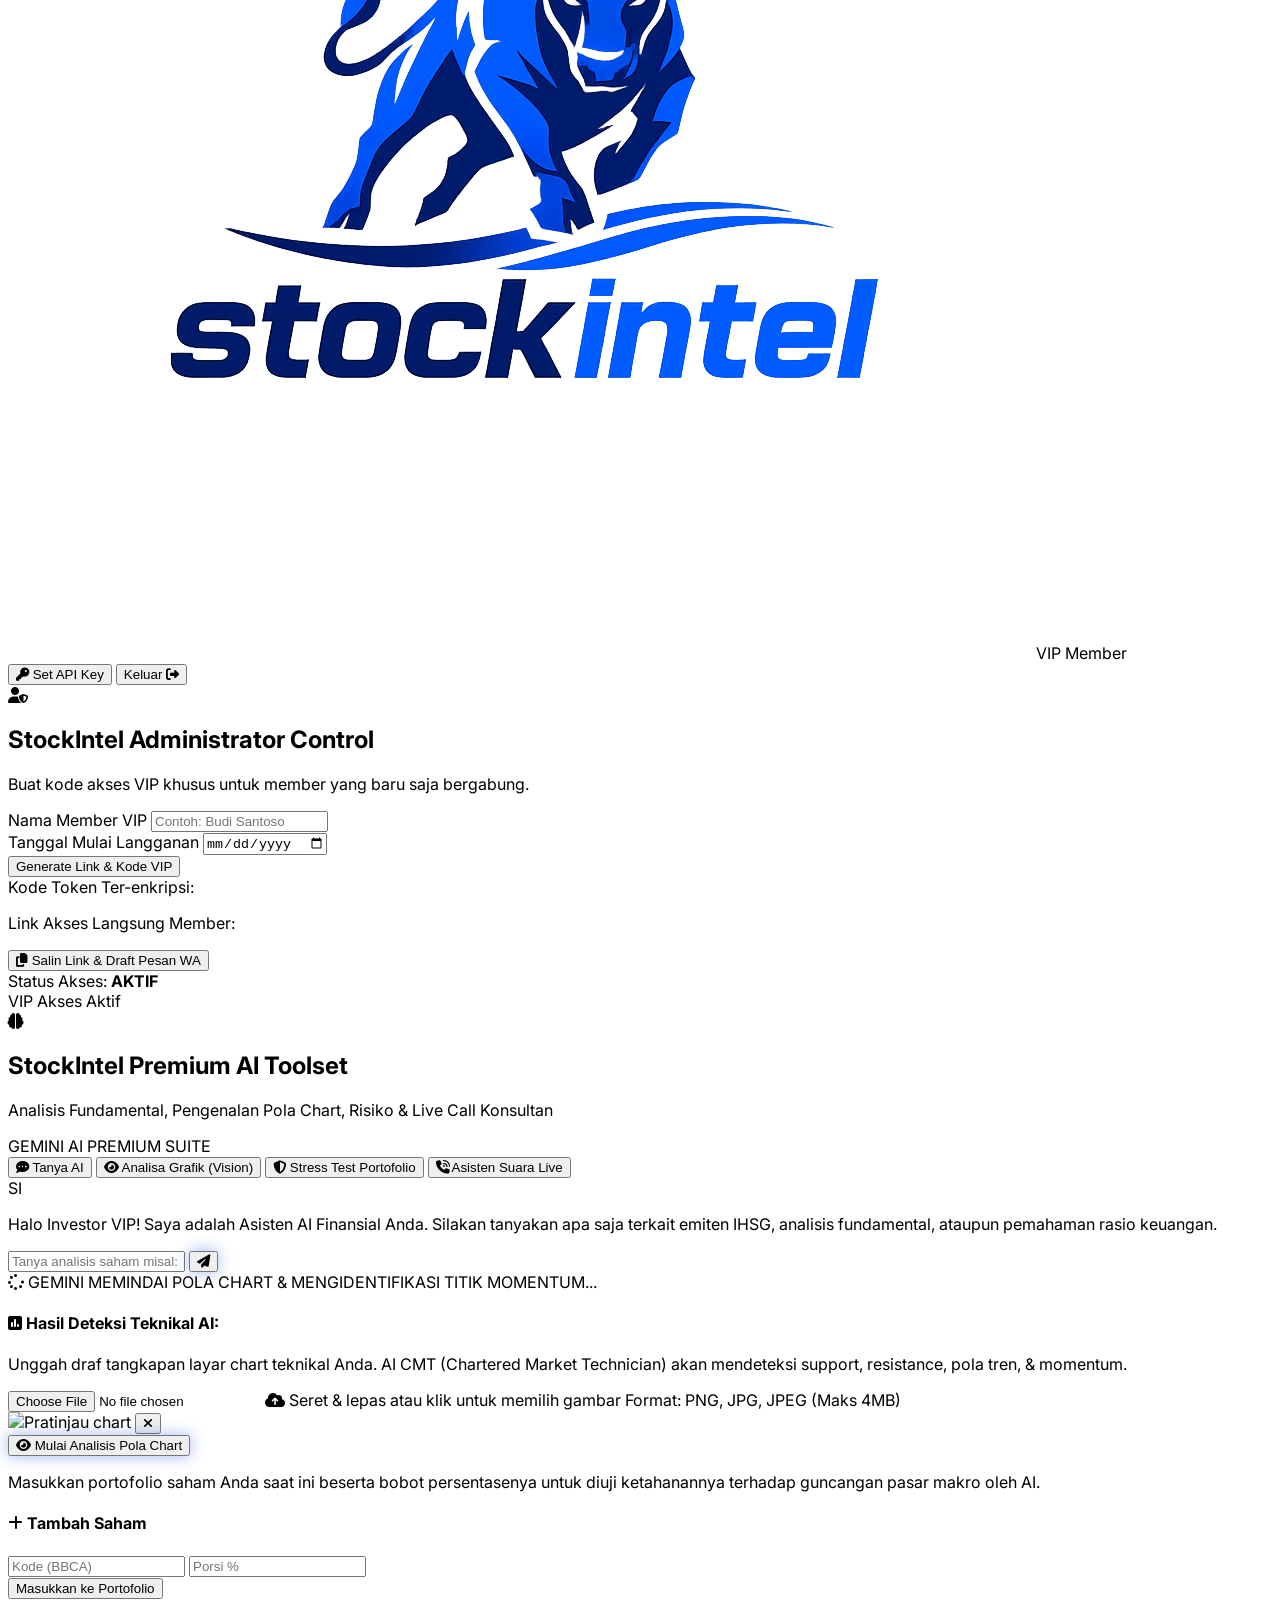
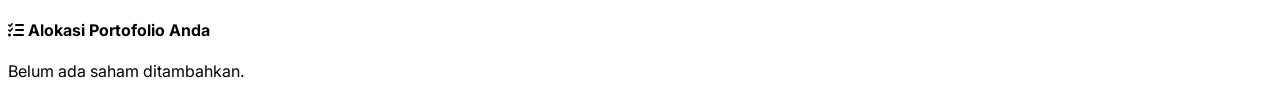
==== commit f7fe04dd: "Update dashboard.html" ====
--- a/dashboard.html
+++ b/dashboard.html
@@ -32,7 +32,7 @@
         .glow-blue { box-shadow: 0 0 15px rgba(29, 78, 216, 0.4); }
         .glow-green { box-shadow: 0 0 15px rgba(34, 197, 94, 0.4); }
         .glow-red { box-shadow: 0 0 15px rgba(239, 68, 68, 0.4); }
-        /* Animasi berkedip untuk rekaman live */
+        
         @keyframes pulse-ring {
             0% { transform: scale(0.95); opacity: 0.5; }
             50% { transform: scale(1.1); opacity: 0.8; }
@@ -44,7 +44,7 @@
 <body class="bg-[#050A18] text-gray-100 min-h-screen antialiased">
 
     <!-- PORTAL GATE / LAYAR LOGIN (Tampil Jika Belum Verifikasi) -->
-    <div id="auth-gate" class="min-h-screen flex items-center justify-center px-4 bg-radial from-[#0b142d] to-[#050a18]">
+    <div id="auth-gate" class="min-h-screen flex items-center justify-center px-4 bg-[#050A18]">
         <div class="max-w-md w-full bg-brand-card rounded-3xl p-8 border border-gray-800 shadow-2xl space-y-6 text-center">
             <div class="flex flex-col items-center gap-3">
                 <img src="logo.png" alt="StockIntel Logo" class="h-16 object-contain" onerror="this.src='file_0000000019087208a2dc9c8217aa755a.png'">
@@ -61,7 +61,7 @@
 
             <div class="space-y-4">
                 <input id="portal-code-input" type="text" placeholder="Contoh: SI-20260605-8F3C" class="w-full text-center tracking-wider bg-brand-dark border border-gray-700 rounded-xl px-4 py-3.5 text-sm font-mono text-white focus:outline-none focus:border-brand-500 transition-all uppercase">
-                <button onclick="verifyAccessCode()" class="w-full bg-brand-500 hover:bg-brand-600 text-white font-semibold py-3 rounded-xl transition-all glow-blue">
+                <button id="btn-verify" class="w-full bg-brand-500 hover:bg-brand-600 text-white font-semibold py-3.5 rounded-xl transition-all glow-blue">
                     Verifikasi & Buka Portal
                 </button>
             </div>
@@ -82,16 +82,15 @@
             <div class="max-w-7xl mx-auto px-4 sm:px-6 lg:px-8">
                 <div class="flex justify-between items-center h-20">
                     <div class="flex items-center gap-4">
-                        <!-- Deteksi otomatis logo.png, jika gagal langsung fall back ke file asset orisinal -->
                         <img src="logo.png" alt="StockIntel Logo" class="h-10 md:h-14 object-contain" onerror="this.src='file_0000000019087208a2dc9c8217aa755a.png'">
                         <span class="bg-brand-500/20 text-brand-400 text-xs font-bold px-2.5 py-1 rounded-full border border-brand-500/30 uppercase tracking-widest">VIP Member</span>
                     </div>
                     <div class="flex items-center gap-3">
-                        <button id="btn-api-key" onclick="promptApiKey()" class="bg-brand-accent hover:bg-gray-800 text-xs text-gray-300 font-semibold px-4 py-2 rounded-full border border-gray-700 transition-all flex items-center gap-1.5">
+                        <button id="btn-api-key" class="bg-brand-accent hover:bg-gray-800 text-xs text-gray-300 font-semibold px-4 py-2 rounded-full border border-gray-700 transition-all flex items-center gap-1.5">
                             <i class="fas fa-key text-blue-400"></i>
                             <span id="api-key-status">Set API Key</span>
                         </button>
-                        <button onclick="logoutVIP()" class="bg-red-950/40 hover:bg-red-900/40 text-xs text-red-400 font-semibold px-3 py-2 rounded-lg border border-red-900/30">
+                        <button id="btn-logout" class="bg-red-950/40 hover:bg-red-900/40 text-xs text-red-400 font-semibold px-3 py-2 rounded-lg border border-red-900/30">
                             Keluar <i class="fas fa-sign-out-alt ml-1"></i>
                         </button>
                     </div>
@@ -122,13 +121,13 @@
                         <input id="admin-member-name" type="text" placeholder="Contoh: Budi Santoso" class="w-full bg-brand-dark border border-gray-700 rounded-xl px-3 py-2 text-sm text-white">
                     </div>
                     <div class="space-y-2">
-                        <label class="text-xs text-gray-400 font-semibold block">Tanggal Mulai Langganan (Hari Ini)</label>
+                        <label class="text-xs text-gray-400 font-semibold block">Tanggal Mulai Langganan</label>
                         <input id="admin-join-date" type="date" class="w-full bg-brand-dark border border-gray-700 rounded-xl px-3 py-2 text-sm text-white">
                     </div>
                 </div>
 
                 <div class="flex flex-col md:flex-row gap-3">
-                    <button onclick="generateMemberLink()" class="flex-1 bg-purple-600 hover:bg-purple-500 text-white text-xs font-semibold py-3 rounded-xl transition-all shadow-lg shadow-purple-900/50">
+                    <button id="btn-generate-link" class="flex-1 bg-purple-600 hover:bg-purple-500 text-white text-xs font-semibold py-3 rounded-xl transition-all shadow-lg shadow-purple-900/50">
                         Generate Link & Kode VIP
                     </button>
                 </div>
@@ -140,10 +139,10 @@
                         <p id="output-token-code" class="font-mono text-white bg-black/40 px-3 py-1.5 rounded-lg border border-gray-800 select-all"></p>
                     </div>
                     <div class="space-y-1">
-                        <span class="font-bold text-purple-400">Link Akses Langsung Member (Copy & Kirimkan):</span>
+                        <span class="font-bold text-purple-400">Link Akses Langsung Member:</span>
                         <p id="output-direct-url" class="font-mono text-white bg-black/40 px-3 py-1.5 rounded-lg border border-gray-800 break-all select-all"></p>
                     </div>
-                    <button onclick="copyGeneratedMessage()" class="w-full bg-purple-950/50 hover:bg-purple-950 text-purple-300 py-2 rounded-lg border border-purple-500/30 font-semibold">
+                    <button id="btn-copy-draft" class="w-full bg-purple-950/50 hover:bg-purple-950 text-purple-300 py-2 rounded-lg border border-purple-500/30 font-semibold">
                         <i class="fas fa-copy mr-1"></i> Salin Link & Draft Pesan WA
                     </button>
                 </div>
@@ -178,22 +177,22 @@
                         </div>
                     </div>
                     <div>
-                        <span class="bg-blue-500/10 text-blue-400 text-[10px] font-bold px-2.5 py-1 rounded-full border border-blue-500/20 uppercase tracking-widest">GEMINI 3.1 SUITE</span>
+                        <span class="bg-blue-500/10 text-blue-400 text-[10px] font-bold px-2.5 py-1 rounded-full border border-blue-500/20 uppercase tracking-widest">GEMINI AI PREMIUM SUITE</span>
                     </div>
                 </div>
 
                 <!-- Tabs Navigation -->
                 <div class="border-b border-gray-800 bg-brand-dark/30 px-6 flex overflow-x-auto gap-6 scrollbar-none">
-                    <button onclick="switchTab('tanya-ai')" id="tab-tanya-ai" class="py-4 text-sm font-semibold border-b-2 border-transparent text-gray-400 hover:text-white transition-all flex items-center gap-2 whitespace-nowrap">
+                    <button id="tab-tanya-ai" class="py-4 text-sm font-semibold border-b-2 text-gray-400 hover:text-white transition-all flex items-center gap-2 whitespace-nowrap">
                         <i class="fas fa-comment-dots"></i> Tanya AI
                     </button>
-                    <button onclick="switchTab('analisa-grafik')" id="tab-analisa-grafik" class="py-4 text-sm font-semibold border-b-2 border-transparent text-gray-400 hover:text-white transition-all flex items-center gap-2 whitespace-nowrap">
+                    <button id="tab-analisa-grafik" class="py-4 text-sm font-semibold border-b-2 text-gray-400 hover:text-white transition-all flex items-center gap-2 whitespace-nowrap">
                         <i class="fas fa-eye"></i> Analisa Grafik (Vision)
                     </button>
-                    <button onclick="switchTab('stress-test')" id="tab-stress-test" class="py-4 text-sm font-semibold border-b-2 border-transparent text-gray-400 hover:text-white transition-all flex items-center gap-2 whitespace-nowrap">
+                    <button id="tab-stress-test" class="py-4 text-sm font-semibold border-b-2 text-gray-400 hover:text-white transition-all flex items-center gap-2 whitespace-nowrap">
                         <i class="fas fa-shield-halved"></i> Stress Test Portofolio
                     </button>
-                    <button onclick="switchTab('suara-live')" id="tab-suara-live" class="py-4 text-sm font-semibold border-b-2 border-transparent text-gray-400 hover:text-white transition-all flex items-center gap-2 whitespace-nowrap">
+                    <button id="tab-suara-live" class="py-4 text-sm font-semibold border-b-2 text-gray-400 hover:text-white transition-all flex items-center gap-2 whitespace-nowrap">
                         <span class="w-2 h-2 rounded-full bg-red-500 pulse-active"></span> <i class="fas fa-phone-volume"></i> Asisten Suara Live
                     </button>
                 </div>
@@ -211,8 +210,8 @@
                             </div>
                         </div>
                         <div class="flex gap-2">
-                            <input id="chat-input" onkeydown="handleChatKey(event)" type="text" placeholder="Tanya analisis saham misal: 'Bagaimana prospek BBCA kuartal ini?'" class="flex-1 bg-[#070D1F] border border-gray-800 rounded-2xl px-4 py-3 text-sm focus:outline-none focus:border-blue-500 transition-all text-white">
-                            <button onclick="submitChat()" class="bg-blue-600 hover:bg-blue-500 text-white w-12 h-12 rounded-2xl flex items-center justify-center transition-all glow-blue">
+                            <input id="chat-input" type="text" placeholder="Tanya analisis saham misal: 'Bagaimana prospek BBCA kuartal ini?'" class="flex-1 bg-[#070D1F] border border-gray-800 rounded-2xl px-4 py-3 text-sm focus:outline-none focus:border-blue-500 transition-all text-white">
+                            <button id="btn-chat-send" class="bg-blue-600 hover:bg-blue-500 text-white w-12 h-12 rounded-2xl flex items-center justify-center transition-all glow-blue">
                                 <i class="fas fa-paper-plane"></i>
                             </button>
                         </div>
@@ -237,25 +236,25 @@
                             <p id="vision-result-text" class="text-gray-300"></p>
                         </div>
 
-                        <p class="text-xs text-gray-400">Unggah tangkapan layar chart teknikal Anda. AI CMT (Chartered Market Technician) akan mendeteksi support, resistance, pola tren, & momentum.</p>
+                        <p class="text-xs text-gray-400">Unggah draf tangkapan layar chart teknikal Anda. AI CMT (Chartered Market Technician) akan mendeteksi support, resistance, pola tren, & momentum.</p>
                         
                         <!-- Drag & Drop Zone -->
-                        <div onclick="document.getElementById('file-input').click()" ondragover="event.preventDefault(); this.classList.add('border-blue-500')" ondragleave="this.classList.remove('border-blue-500')" ondrop="handleFileDrop(event)" class="border-2 border-dashed border-gray-700 hover:border-blue-500 rounded-2xl p-8 text-center cursor-pointer transition-all bg-[#070D1F]/50 flex flex-col items-center justify-center gap-3">
-                            <input id="file-input" type="file" accept="image/*" class="hidden" onchange="handleFileSelect(event)">
-                            <i class="fas fa-cloud-arrow-up text-4xl text-gray-500" id="upload-icon"></i>
-                            <span class="font-semibold text-sm text-gray-300" id="upload-status">Seret & lepas atau klik untuk memilih gambar</span>
+                        <div id="drop-zone" class="border-2 border-dashed border-gray-700 hover:border-blue-500 rounded-2xl p-8 text-center cursor-pointer transition-all bg-[#070D1F]/50 flex flex-col items-center justify-center gap-3">
+                            <input id="file-input" type="file" accept="image/*" class="hidden">
+                            <i id="upload-icon" class="fas fa-cloud-arrow-up text-4xl text-gray-500"></i>
+                            <span id="upload-status" class="font-semibold text-sm text-gray-300">Seret & lepas atau klik untuk memilih gambar</span>
                             <span class="text-xs text-gray-500">Format: PNG, JPG, JPEG (Maks 4MB)</span>
                         </div>
 
                         <!-- Pratinjau Gambar -->
                         <div id="preview-container" class="hidden relative w-32 mx-auto rounded-xl border border-gray-700 overflow-hidden bg-brand-dark">
                             <img id="image-preview" src="" alt="Pratinjau chart" class="w-full h-auto object-cover">
-                            <button onclick="clearImagePreview(event)" class="absolute top-1 right-1 w-6 h-6 rounded-full bg-red-600 hover:bg-red-500 flex items-center justify-center text-xs text-white shadow">
+                            <button id="btn-clear-preview" class="absolute top-1 right-1 w-6 h-6 rounded-full bg-red-600 hover:bg-red-500 flex items-center justify-center text-xs text-white shadow">
                                 <i class="fas fa-times"></i>
                             </button>
                         </div>
 
-                        <button onclick="startVisionAnalysis()" id="btn-run-vision" class="w-full bg-blue-600 hover:bg-blue-500 text-white font-semibold py-3.5 rounded-2xl transition-all flex items-center justify-center gap-2 glow-blue">
+                        <button id="btn-run-vision" class="w-full bg-blue-600 hover:bg-blue-500 text-white font-semibold py-3.5 rounded-2xl transition-all flex items-center justify-center gap-2 glow-blue">
                             <i class="fas fa-eye"></i> Mulai Analisis Pola Chart
                         </button>
                     </div>
@@ -270,6 +269,15 @@
                                     <input id="st-ticker" type="text" placeholder="Kode (BBCA)" class="col-span-2 bg-brand-dark border border-gray-700 rounded-xl px-3 py-2 text-sm text-white uppercase">
                                     <input id="st-weight" type="number" placeholder="Porsi %" class="bg-brand-dark border border-gray-700 rounded-xl px-3 py-2 text-sm text-white">
                                 </div>
-                                <button onclick="addStockToTest()" class="w-full bg-brand-accent hover:bg-gray-800 text-xs text-white py-2 rounded-xl border border-gray-700 transition-all font-semibold">
+                                <button id="btn-add-stock" class="w-full bg-brand-accent hover:bg-gray-800 text-xs text-white py-2 rounded-xl border border-gray-700 transition-all font-semibold">
                                     Masukkan ke Portofolio
-                 
+                                </button>
+                            </div>
+                            <div class="bg-[#070D1F] p-4 rounded-2xl border border-gray-800 flex flex-col justify-between">
+                                <div>
+                                    <h4 class="text-sm font-bold text-white flex items-center gap-1.5 mb-2"><i class="fas fa-list-check text-blue-400"></i> Alokasi Portofolio Anda</h4>
+                                    <div id="portfolio-list" class="space-y-1.5 text-xs text-gray-400 max-h-24 overflow-y-auto">
+                                        <p class="italic text-gray-500">Belum ada saham ditambahkan.</p>
+                                    </div>
+                                </div>
+                                <div class="text-right text-xs font-semibold 
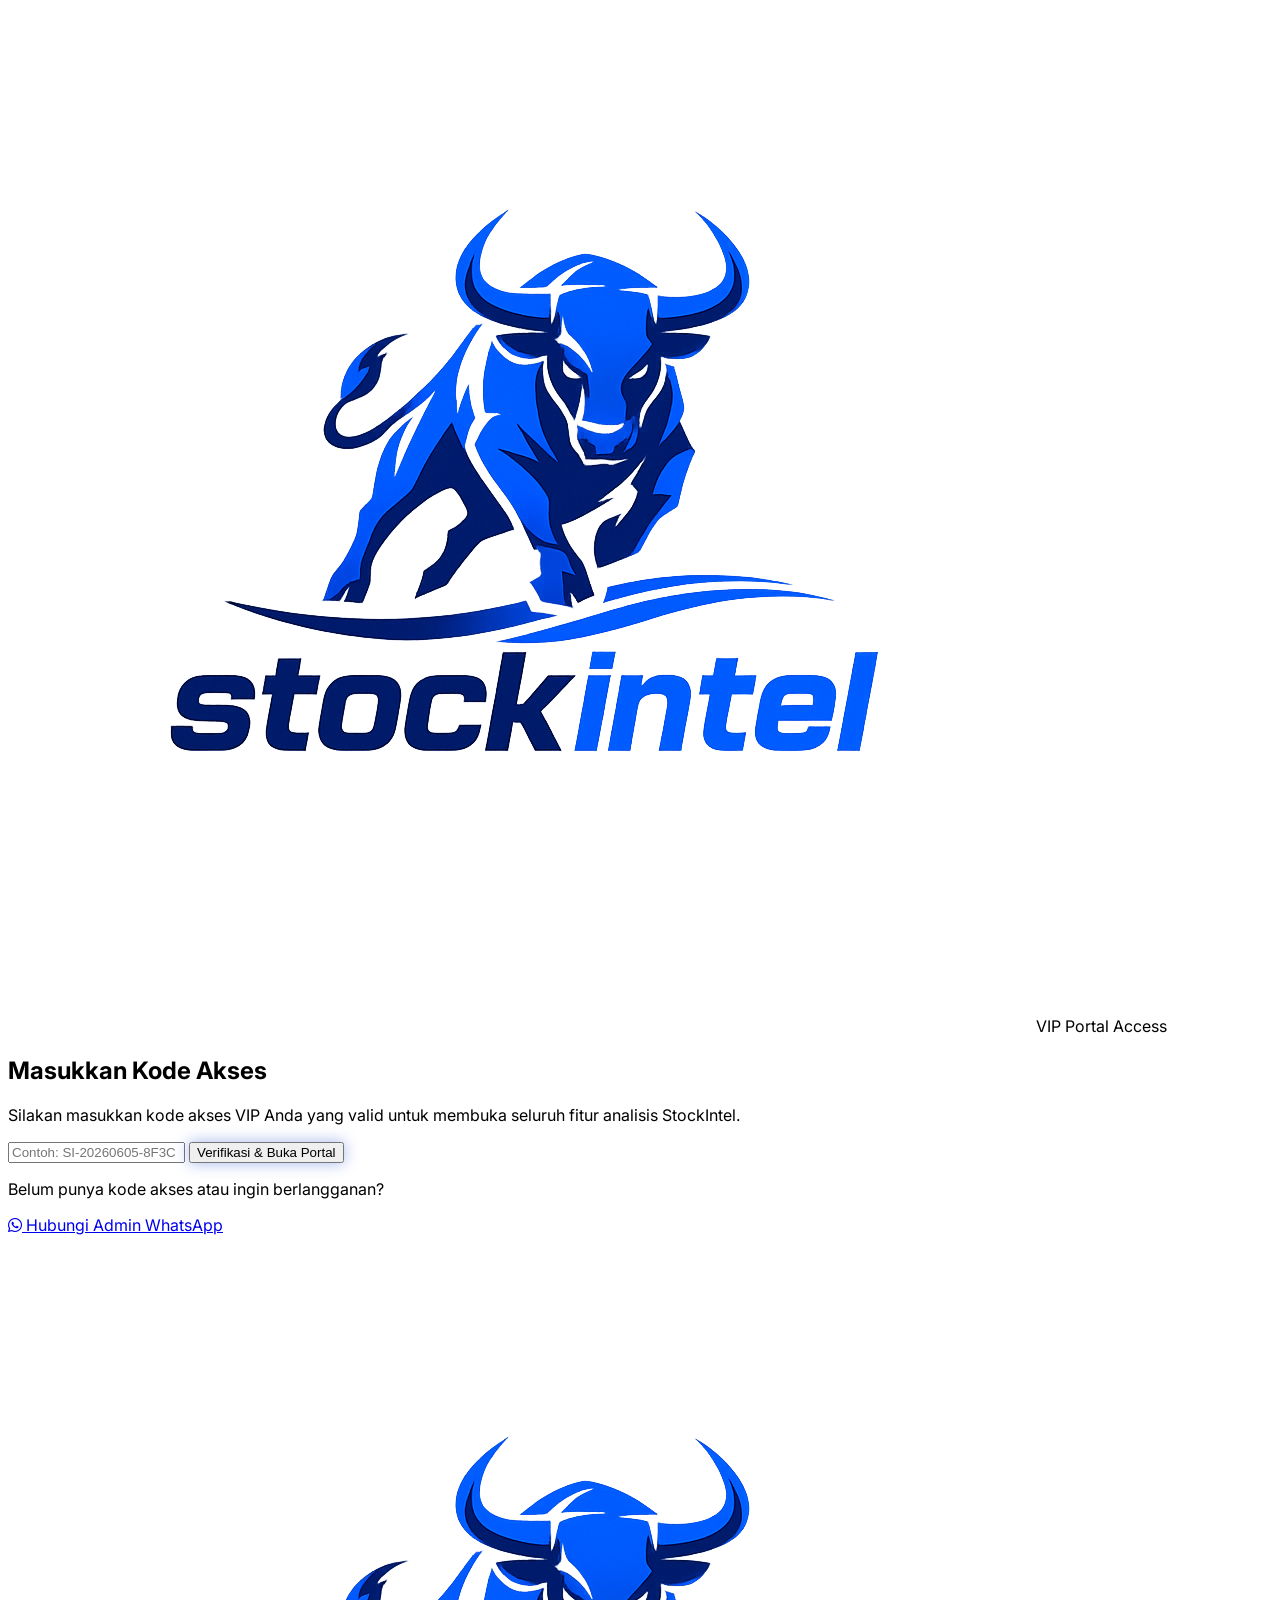
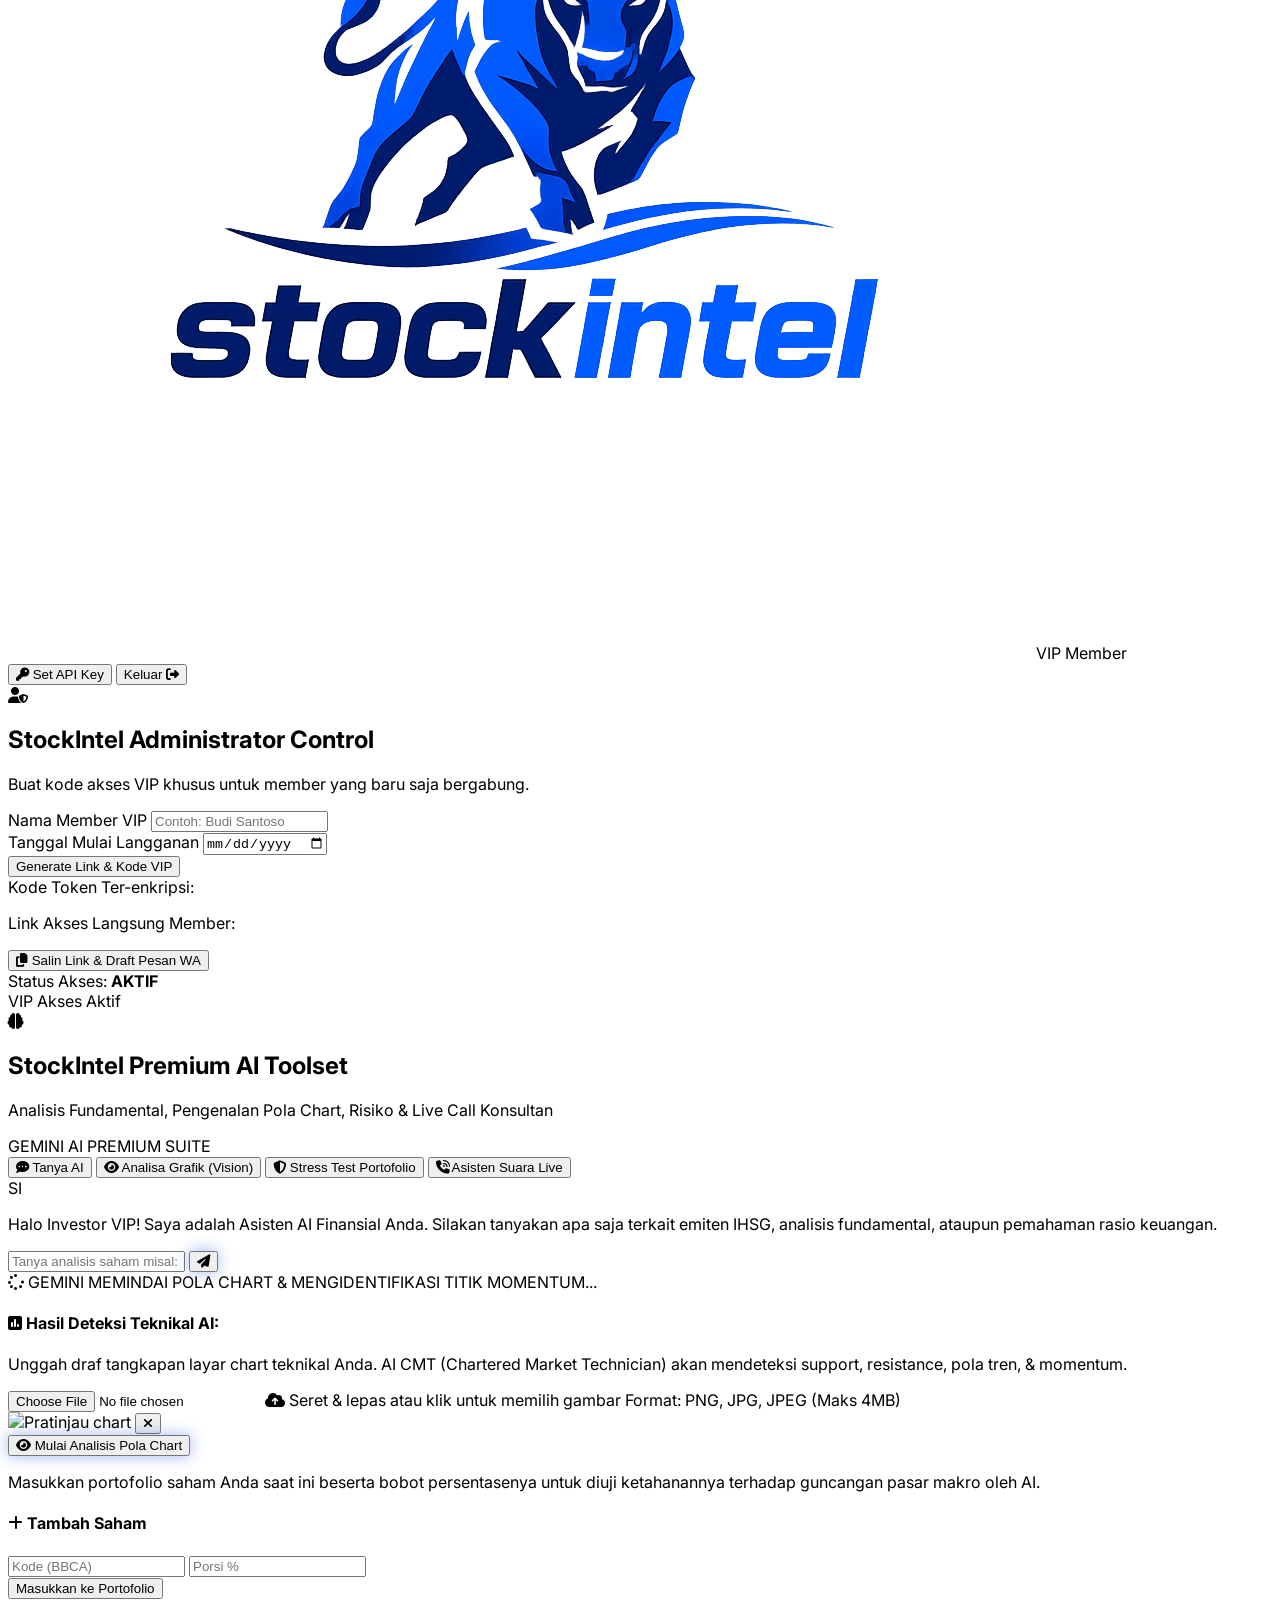
==== commit 14eacea6: "Update dashboard.html" ====
--- a/dashboard.html
+++ b/dashboard.html
@@ -47,7 +47,7 @@
     <div id="auth-gate" class="min-h-screen flex items-center justify-center px-4 bg-[#050A18]">
         <div class="max-w-md w-full bg-brand-card rounded-3xl p-8 border border-gray-800 shadow-2xl space-y-6 text-center">
             <div class="flex flex-col items-center gap-3">
-                <img src="logo.png" alt="StockIntel Logo" class="h-16 object-contain" onerror="this.src='file_0000000019087208a2dc9c8217aa755a.png'">
+                <img src="logo.png" alt="StockIntel Logo" class="h-16 object-contain" onerror="this.onerror=null; this.src='file_0000000019087208a2dc9c8217aa755a.png';">
                 <span class="bg-brand-500/20 text-brand-400 text-xs font-bold px-3 py-1 rounded-full border border-brand-500/30 uppercase tracking-widest">VIP Portal Access</span>
             </div>
             
@@ -61,7 +61,7 @@
 
             <div class="space-y-4">
                 <input id="portal-code-input" type="text" placeholder="Contoh: SI-20260605-8F3C" class="w-full text-center tracking-wider bg-brand-dark border border-gray-700 rounded-xl px-4 py-3.5 text-sm font-mono text-white focus:outline-none focus:border-brand-500 transition-all uppercase">
-                <button id="btn-verify" class="w-full bg-brand-500 hover:bg-brand-600 text-white font-semibold py-3.5 rounded-xl transition-all glow-blue">
+                <button id="btn-verify" onclick="verifyAccessCode()" class="w-full bg-brand-500 hover:bg-brand-600 text-white font-semibold py-3.5 rounded-xl transition-all glow-blue">
                     Verifikasi & Buka Portal
                 </button>
             </div>
@@ -82,15 +82,15 @@
             <div class="max-w-7xl mx-auto px-4 sm:px-6 lg:px-8">
                 <div class="flex justify-between items-center h-20">
                     <div class="flex items-center gap-4">
-                        <img src="logo.png" alt="StockIntel Logo" class="h-10 md:h-14 object-contain" onerror="this.src='file_0000000019087208a2dc9c8217aa755a.png'">
+                        <img src="logo.png" alt="StockIntel Logo" class="h-10 md:h-14 object-contain" onerror="this.onerror=null; this.src='file_0000000019087208a2dc9c8217aa755a.png';">
                         <span class="bg-brand-500/20 text-brand-400 text-xs font-bold px-2.5 py-1 rounded-full border border-brand-500/30 uppercase tracking-widest">VIP Member</span>
                     </div>
                     <div class="flex items-center gap-3">
-                        <button id="btn-api-key" class="bg-brand-accent hover:bg-gray-800 text-xs text-gray-300 font-semibold px-4 py-2 rounded-full border border-gray-700 transition-all flex items-center gap-1.5">
+                        <button id="btn-api-key" onclick="promptApiKey()" class="bg-brand-accent hover:bg-gray-800 text-xs text-gray-300 font-semibold px-4 py-2 rounded-full border border-gray-700 transition-all flex items-center gap-1.5">
                             <i class="fas fa-key text-blue-400"></i>
                             <span id="api-key-status">Set API Key</span>
                         </button>
-                        <button id="btn-logout" class="bg-red-950/40 hover:bg-red-900/40 text-xs text-red-400 font-semibold px-3 py-2 rounded-lg border border-red-900/30">
+                        <button id="btn-logout" onclick="logoutVIP()" class="bg-red-950/40 hover:bg-red-900/40 text-xs text-red-400 font-semibold px-3 py-2 rounded-lg border border-red-900/30">
                             Keluar <i class="fas fa-sign-out-alt ml-1"></i>
                         </button>
                     </div>
@@ -127,7 +127,7 @@
                 </div>
 
                 <div class="flex flex-col md:flex-row gap-3">
-                    <button id="btn-generate-link" class="flex-1 bg-purple-600 hover:bg-purple-500 text-white text-xs font-semibold py-3 rounded-xl transition-all shadow-lg shadow-purple-900/50">
+                    <button id="btn-generate-link" onclick="generateMemberLink()" class="flex-1 bg-purple-600 hover:bg-purple-500 text-white text-xs font-semibold py-3 rounded-xl transition-all shadow-lg shadow-purple-900/50">
                         Generate Link & Kode VIP
                     </button>
                 </div>
@@ -142,7 +142,7 @@
                         <span class="font-bold text-purple-400">Link Akses Langsung Member:</span>
                         <p id="output-direct-url" class="font-mono text-white bg-black/40 px-3 py-1.5 rounded-lg border border-gray-800 break-all select-all"></p>
                     </div>
-                    <button id="btn-copy-draft" class="w-full bg-purple-950/50 hover:bg-purple-950 text-purple-300 py-2 rounded-lg border border-purple-500/30 font-semibold">
+                    <button id="btn-copy-draft" onclick="copyGeneratedMessage()" class="w-full bg-purple-950/50 hover:bg-purple-950 text-purple-300 py-2 rounded-lg border border-purple-500/30 font-semibold">
                         <i class="fas fa-copy mr-1"></i> Salin Link & Draft Pesan WA
                     </button>
                 </div>
@@ -183,16 +183,16 @@
 
                 <!-- Tabs Navigation -->
                 <div class="border-b border-gray-800 bg-brand-dark/30 px-6 flex overflow-x-auto gap-6 scrollbar-none">
-                    <button id="tab-tanya-ai" class="py-4 text-sm font-semibold border-b-2 text-gray-400 hover:text-white transition-all flex items-center gap-2 whitespace-nowrap">
+                    <button id="tab-tanya-ai" onclick="switchTab('tanya-ai')" class="py-4 text-sm font-semibold border-b-2 text-gray-400 hover:text-white transition-all flex items-center gap-2 whitespace-nowrap">
                         <i class="fas fa-comment-dots"></i> Tanya AI
                     </button>
-                    <button id="tab-analisa-grafik" class="py-4 text-sm font-semibold border-b-2 text-gray-400 hover:text-white transition-all flex items-center gap-2 whitespace-nowrap">
+                    <button id="tab-analisa-grafik" onclick="switchTab('analisa-grafik')" class="py-4 text-sm font-semibold border-b-2 text-gray-400 hover:text-white transition-all flex items-center gap-2 whitespace-nowrap">
                         <i class="fas fa-eye"></i> Analisa Grafik (Vision)
                     </button>
-                    <button id="tab-stress-test" class="py-4 text-sm font-semibold border-b-2 text-gray-400 hover:text-white transition-all flex items-center gap-2 whitespace-nowrap">
+                    <button id="tab-stress-test" onclick="switchTab('stress-test')" class="py-4 text-sm font-semibold border-b-2 text-gray-400 hover:text-white transition-all flex items-center gap-2 whitespace-nowrap">
                         <i class="fas fa-shield-halved"></i> Stress Test Portofolio
                     </button>
-                    <button id="tab-suara-live" class="py-4 text-sm font-semibold border-b-2 text-gray-400 hover:text-white transition-all flex items-center gap-2 whitespace-nowrap">
+                    <button id="tab-suara-live" onclick="switchTab('suara-live')" class="py-4 text-sm font-semibold border-b-2 text-gray-400 hover:text-white transition-all flex items-center gap-2 whitespace-nowrap">
                         <span class="w-2 h-2 rounded-full bg-red-500 pulse-active"></span> <i class="fas fa-phone-volume"></i> Asisten Suara Live
                     </button>
                 </div>
@@ -210,8 +210,8 @@
                             </div>
                         </div>
                         <div class="flex gap-2">
-                            <input id="chat-input" type="text" placeholder="Tanya analisis saham misal: 'Bagaimana prospek BBCA kuartal ini?'" class="flex-1 bg-[#070D1F] border border-gray-800 rounded-2xl px-4 py-3 text-sm focus:outline-none focus:border-blue-500 transition-all text-white">
-                            <button id="btn-chat-send" class="bg-blue-600 hover:bg-blue-500 text-white w-12 h-12 rounded-2xl flex items-center justify-center transition-all glow-blue">
+                            <input id="chat-input" onkeydown="handleChatKey(event)" type="text" placeholder="Tanya analisis saham misal: 'Bagaimana prospek BBCA kuartal ini?'" class="flex-1 bg-[#070D1F] border border-gray-800 rounded-2xl px-4 py-3 text-sm focus:outline-none focus:border-blue-500 transition-all text-white">
+                            <button id="btn-chat-send" onclick="submitChat()" class="bg-blue-600 hover:bg-blue-500 text-white w-12 h-12 rounded-2xl flex items-center justify-center transition-all glow-blue">
                                 <i class="fas fa-paper-plane"></i>
                             </button>
                         </div>
@@ -239,8 +239,8 @@
                         <p class="text-xs text-gray-400">Unggah draf tangkapan layar chart teknikal Anda. AI CMT (Chartered Market Technician) akan mendeteksi support, resistance, pola tren, & momentum.</p>
                         
                         <!-- Drag & Drop Zone -->
-                        <div id="drop-zone" class="border-2 border-dashed border-gray-700 hover:border-blue-500 rounded-2xl p-8 text-center cursor-pointer transition-all bg-[#070D1F]/50 flex flex-col items-center justify-center gap-3">
-                            <input id="file-input" type="file" accept="image/*" class="hidden">
+                        <div id="drop-zone" onclick="triggerFileInput()" class="border-2 border-dashed border-gray-700 hover:border-blue-500 rounded-2xl p-8 text-center cursor-pointer transition-all bg-[#070D1F]/50 flex flex-col items-center justify-center gap-3">
+                            <input id="file-input" type="file" accept="image/*" class="hidden" onchange="handleFileSelect(event)">
                             <i id="upload-icon" class="fas fa-cloud-arrow-up text-4xl text-gray-500"></i>
                             <span id="upload-status" class="font-semibold text-sm text-gray-300">Seret & lepas atau klik untuk memilih gambar</span>
                             <span class="text-xs text-gray-500">Format: PNG, JPG, JPEG (Maks 4MB)</span>
@@ -249,12 +249,12 @@
                         <!-- Pratinjau Gambar -->
                         <div id="preview-container" class="hidden relative w-32 mx-auto rounded-xl border border-gray-700 overflow-hidden bg-brand-dark">
                             <img id="image-preview" src="" alt="Pratinjau chart" class="w-full h-auto object-cover">
-                            <button id="btn-clear-preview" class="absolute top-1 right-1 w-6 h-6 rounded-full bg-red-600 hover:bg-red-500 flex items-center justify-center text-xs text-white shadow">
+                            <button id="btn-clear-preview" onclick="clearImagePreview(event)" class="absolute top-1 right-1 w-6 h-6 rounded-full bg-red-600 hover:bg-red-500 flex items-center justify-center text-xs text-white shadow">
                                 <i class="fas fa-times"></i>
                             </button>
                         </div>
 
-                        <button id="btn-run-vision" class="w-full bg-blue-600 hover:bg-blue-500 text-white font-semibold py-3.5 rounded-2xl transition-all flex items-center justify-center gap-2 glow-blue">
+                        <button id="btn-run-vision" onclick="startVisionAnalysis()" class="w-full bg-blue-600 hover:bg-blue-500 text-white font-semibold py-3.5 rounded-2xl transition-all flex items-center justify-center gap-2 glow-blue">
                             <i class="fas fa-eye"></i> Mulai Analisis Pola Chart
                         </button>
                     </div>
@@ -267,17 +267,12 @@
                                 <h4 class="text-sm font-bold text-white flex items-center gap-1.5"><i class="fas fa-plus text-blue-400"></i> Tambah Saham</h4>
                                 <div class="grid grid-cols-3 gap-2">
                                     <input id="st-ticker" type="text" placeholder="Kode (BBCA)" class="col-span-2 bg-brand-dark border border-gray-700 rounded-xl px-3 py-2 text-sm text-white uppercase">
-                                    <input id="st-weight" type="number" placeholder="Porsi %" class="bg-brand-dark border border-gray-700 rounded-xl px-3 py-2 text-sm text-white">
+                                    <input id="st-weight" type="number" placeholder="Porsi %" class="bg-brand-dark border border-gray-700 rounded-xl px-3 py-2 text-sm text-white" onkeydown="handleWeightKey(event)">
                                 </div>
-                                <button id="btn-add-stock" class="w-full bg-brand-accent hover:bg-gray-800 text-xs text-white py-2 rounded-xl border border-gray-700 transition-all font-semibold">
+                                <button id="btn-add-stock" onclick="addStockToTest()" class="w-full bg-brand-accent hover:bg-gray-800 text-xs text-white py-2 rounded-xl border border-gray-700 transition-all font-semibold">
                                     Masukkan ke Portofolio
                                 </button>
                             </div>
                             <div class="bg-[#070D1F] p-4 rounded-2xl border border-gray-800 flex flex-col justify-between">
                                 <div>
-                                    <h4 class="text-sm font-bold text-white flex items-center gap-1.5 mb-2"><i class="fas fa-list-check text-blue-400"></i> Alokasi Portofolio Anda</h4>
-                                    <div id="portfolio-list" class="space-y-1.5 text-xs text-gray-400 max-h-24 overflow-y-auto">
-                                        <p class="italic text-gray-500">Belum ada saham ditambahkan.</p>
-                                    </div>
-                                </div>
-                                <div class="text-right text-xs font-semibold 
+          
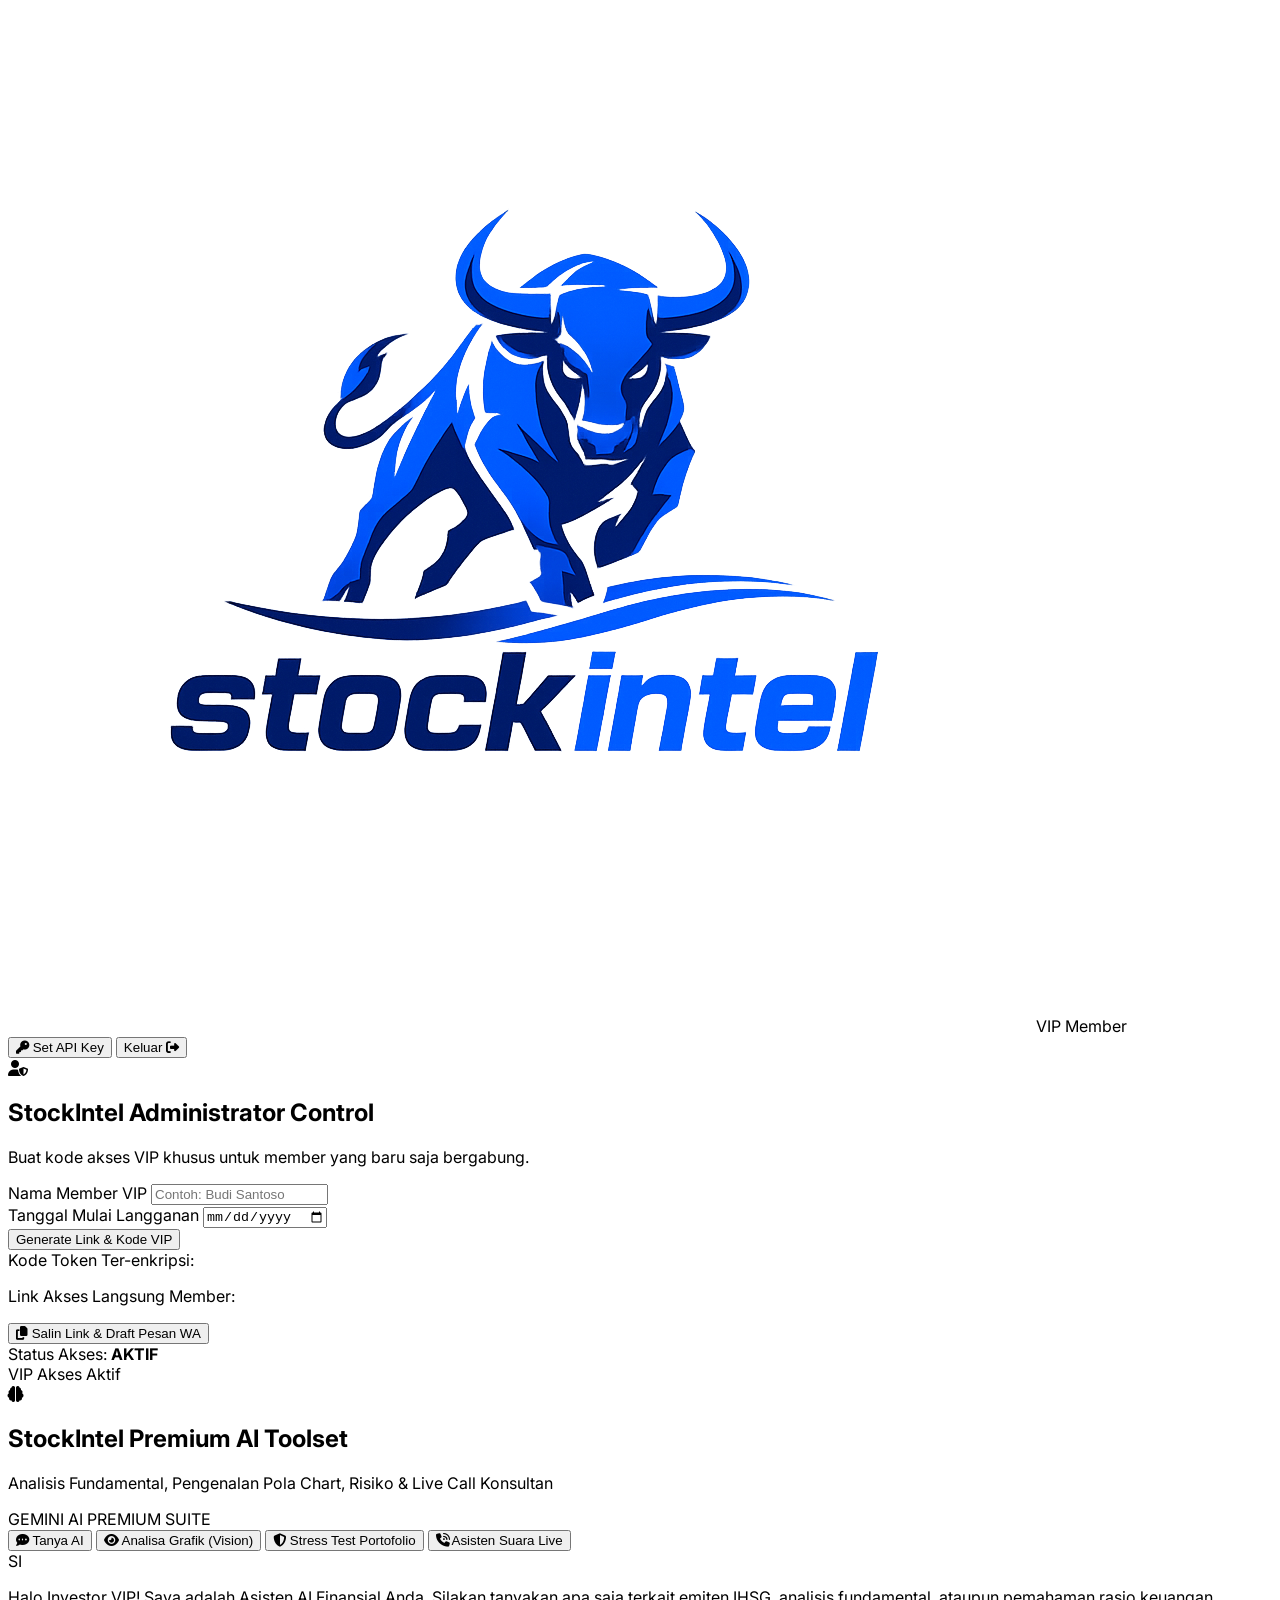
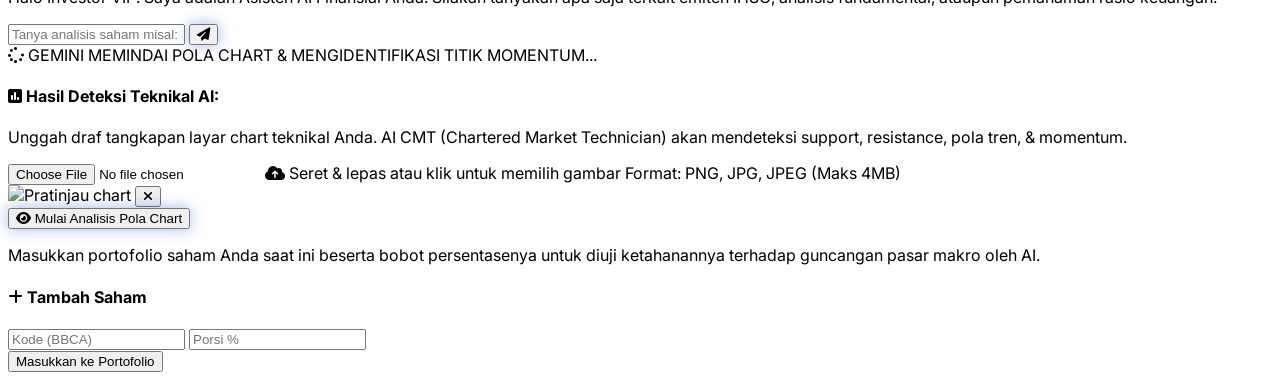
==== commit 4df7fb66: "Update dashboard.html" ====
--- a/dashboard.html
+++ b/dashboard.html
@@ -43,38 +43,6 @@
 </head>
 <body class="bg-[#050A18] text-gray-100 min-h-screen antialiased">
 
-    <!-- PORTAL GATE / LAYAR LOGIN (Tampil Jika Belum Verifikasi) -->
-    <div id="auth-gate" class="min-h-screen flex items-center justify-center px-4 bg-[#050A18]">
-        <div class="max-w-md w-full bg-brand-card rounded-3xl p-8 border border-gray-800 shadow-2xl space-y-6 text-center">
-            <div class="flex flex-col items-center gap-3">
-                <img src="logo.png" alt="StockIntel Logo" class="h-16 object-contain" onerror="this.onerror=null; this.src='file_0000000019087208a2dc9c8217aa755a.png';">
-                <span class="bg-brand-500/20 text-brand-400 text-xs font-bold px-3 py-1 rounded-full border border-brand-500/30 uppercase tracking-widest">VIP Portal Access</span>
-            </div>
-            
-            <div class="space-y-2">
-                <h2 class="text-xl font-bold text-white">Masukkan Kode Akses</h2>
-                <p class="text-xs text-gray-400">Silakan masukkan kode akses VIP Anda yang valid untuk membuka seluruh fitur analisis StockIntel.</p>
-            </div>
-
-            <!-- Pesan Kesalahan / Notifikasi -->
-            <div id="auth-error" class="hidden bg-red-950/30 border border-red-500/30 text-red-400 text-xs p-3 rounded-xl"></div>
-
-            <div class="space-y-4">
-                <input id="portal-code-input" type="text" placeholder="Contoh: SI-20260605-8F3C" class="w-full text-center tracking-wider bg-brand-dark border border-gray-700 rounded-xl px-4 py-3.5 text-sm font-mono text-white focus:outline-none focus:border-brand-500 transition-all uppercase">
-                <button id="btn-verify" onclick="verifyAccessCode()" class="w-full bg-brand-500 hover:bg-brand-600 text-white font-semibold py-3.5 rounded-xl transition-all glow-blue">
-                    Verifikasi & Buka Portal
-                </button>
-            </div>
-
-            <div class="border-t border-gray-800 pt-4 text-xs space-y-2">
-                <p class="text-gray-500">Belum punya kode akses atau ingin berlangganan?</p>
-                <a href="https://wa.me/6287832727925?text=Halo%20StockIntel,%20saya%20tertarik%20berlangganan%20VIP%20dan%20mendapatkan%20kode%20akses." target="_blank" class="text-brand-400 hover:underline font-semibold flex items-center justify-center gap-1">
-                    <i class="fab fa-whatsapp"></i> Hubungi Admin WhatsApp
-                </a>
-            </div>
-        </div>
-    </div>
-
     <!-- DASHBOARD CONTENT (Tersembunyi Sebelum Berhasil Login) -->
     <div id="main-dashboard" class="hidden">
         <!-- Navbar VIP -->
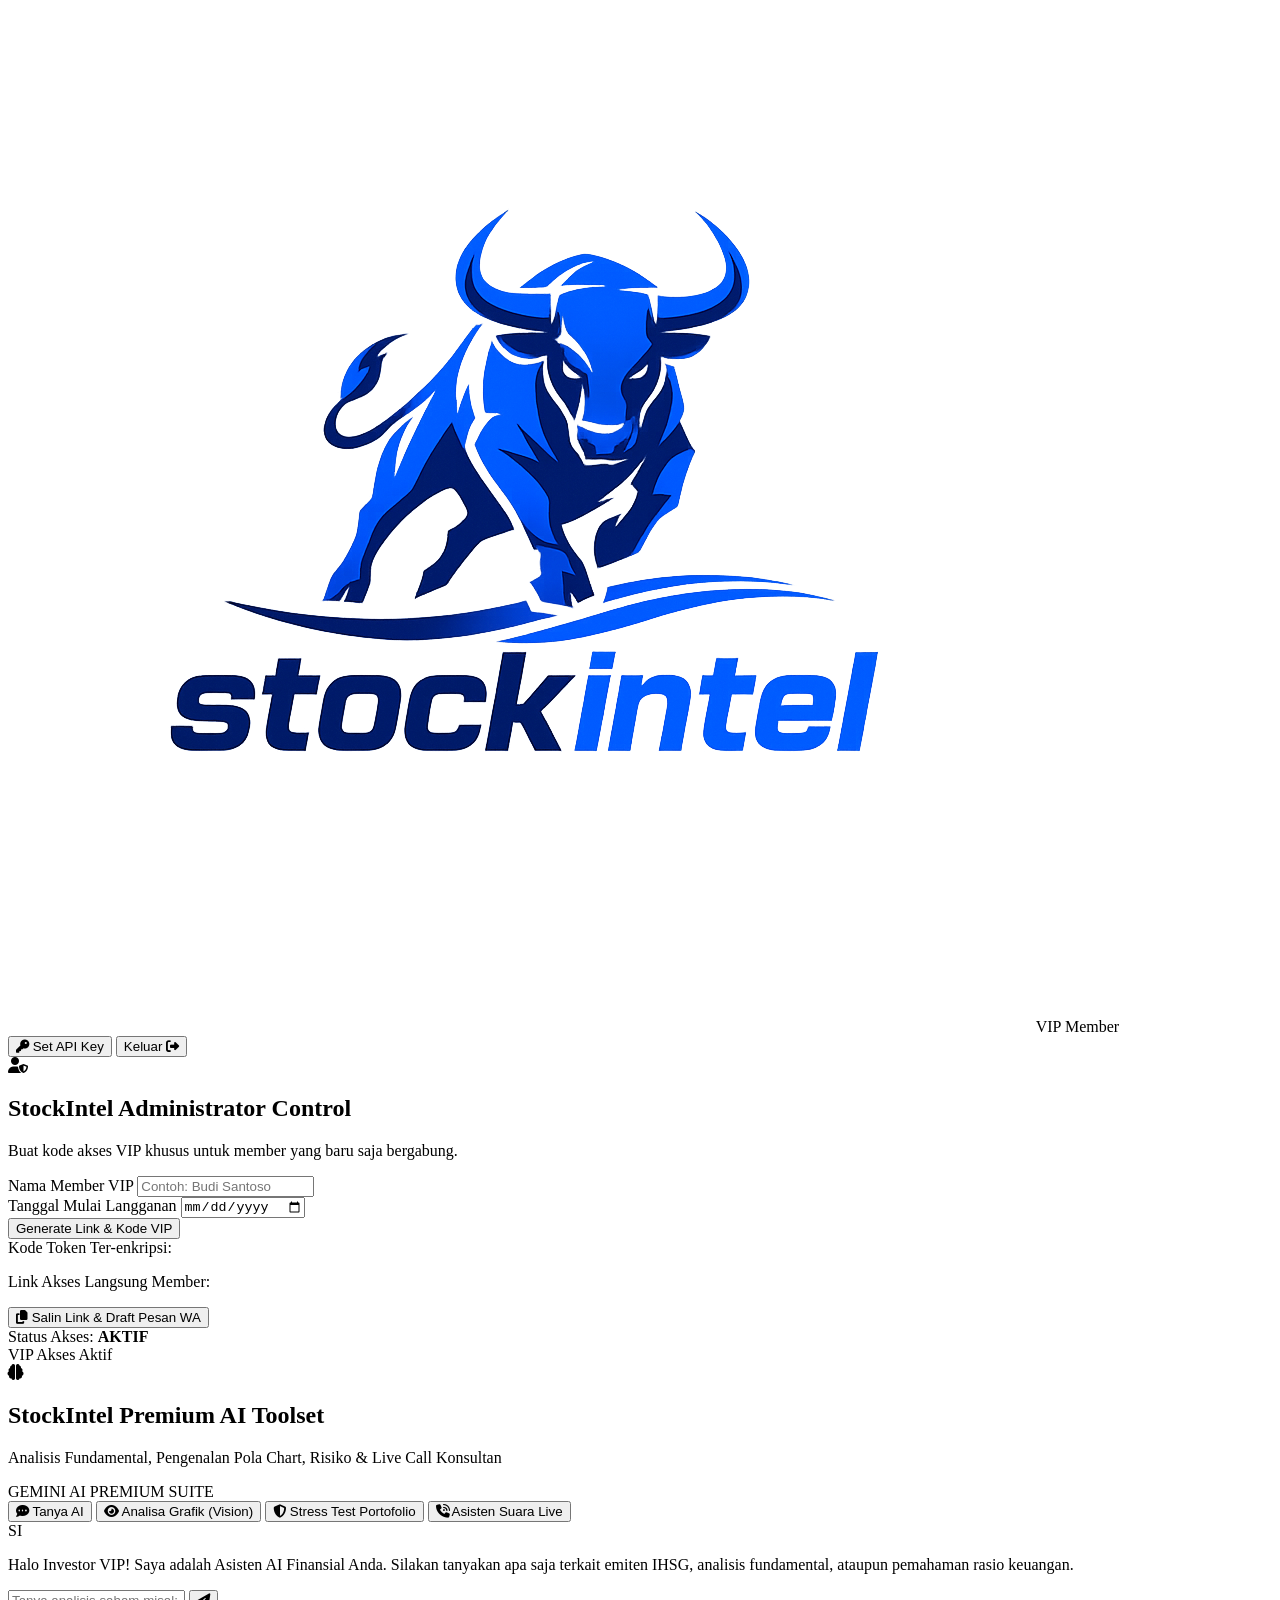
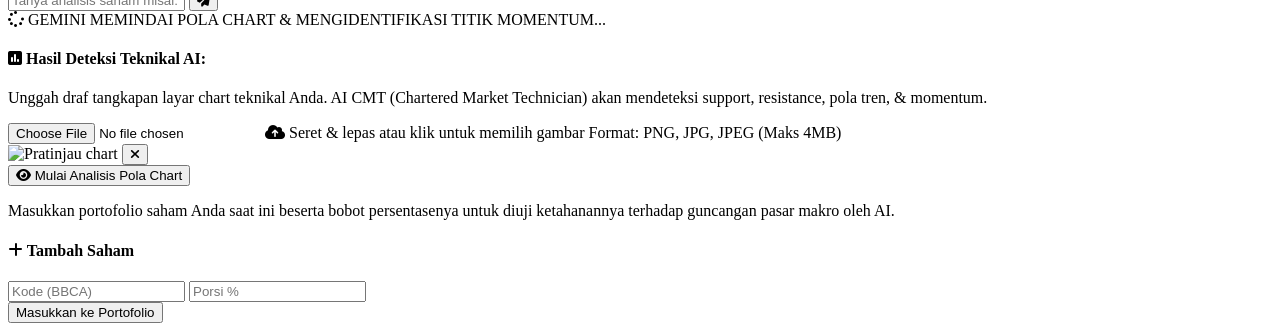
==== commit ee260279: "Update dashboard.html" ====
--- a/dashboard.html
+++ b/dashboard.html
@@ -26,23 +26,6 @@
             }
         }
     </script>
-    <style>
-        @import url('https://fonts.googleapis.com/css2?family=Inter:wght@300;400;500;600;700&display=swap');
-        body { font-family: 'Inter', sans-serif; }
-        .glow-blue { box-shadow: 0 0 15px rgba(29, 78, 216, 0.4); }
-        .glow-green { box-shadow: 0 0 15px rgba(34, 197, 94, 0.4); }
-        .glow-red { box-shadow: 0 0 15px rgba(239, 68, 68, 0.4); }
-        
-        @keyframes pulse-ring {
-            0% { transform: scale(0.95); opacity: 0.5; }
-            50% { transform: scale(1.1); opacity: 0.8; }
-            100% { transform: scale(0.95); opacity: 0.5; }
-        }
-        .pulse-active { animation: pulse-ring 2s infinite ease-in-out; }
-    </style>
-</head>
-<body class="bg-[#050A18] text-gray-100 min-h-screen antialiased">
-
     <!-- DASHBOARD CONTENT (Tersembunyi Sebelum Berhasil Login) -->
     <div id="main-dashboard" class="hidden">
         <!-- Navbar VIP -->
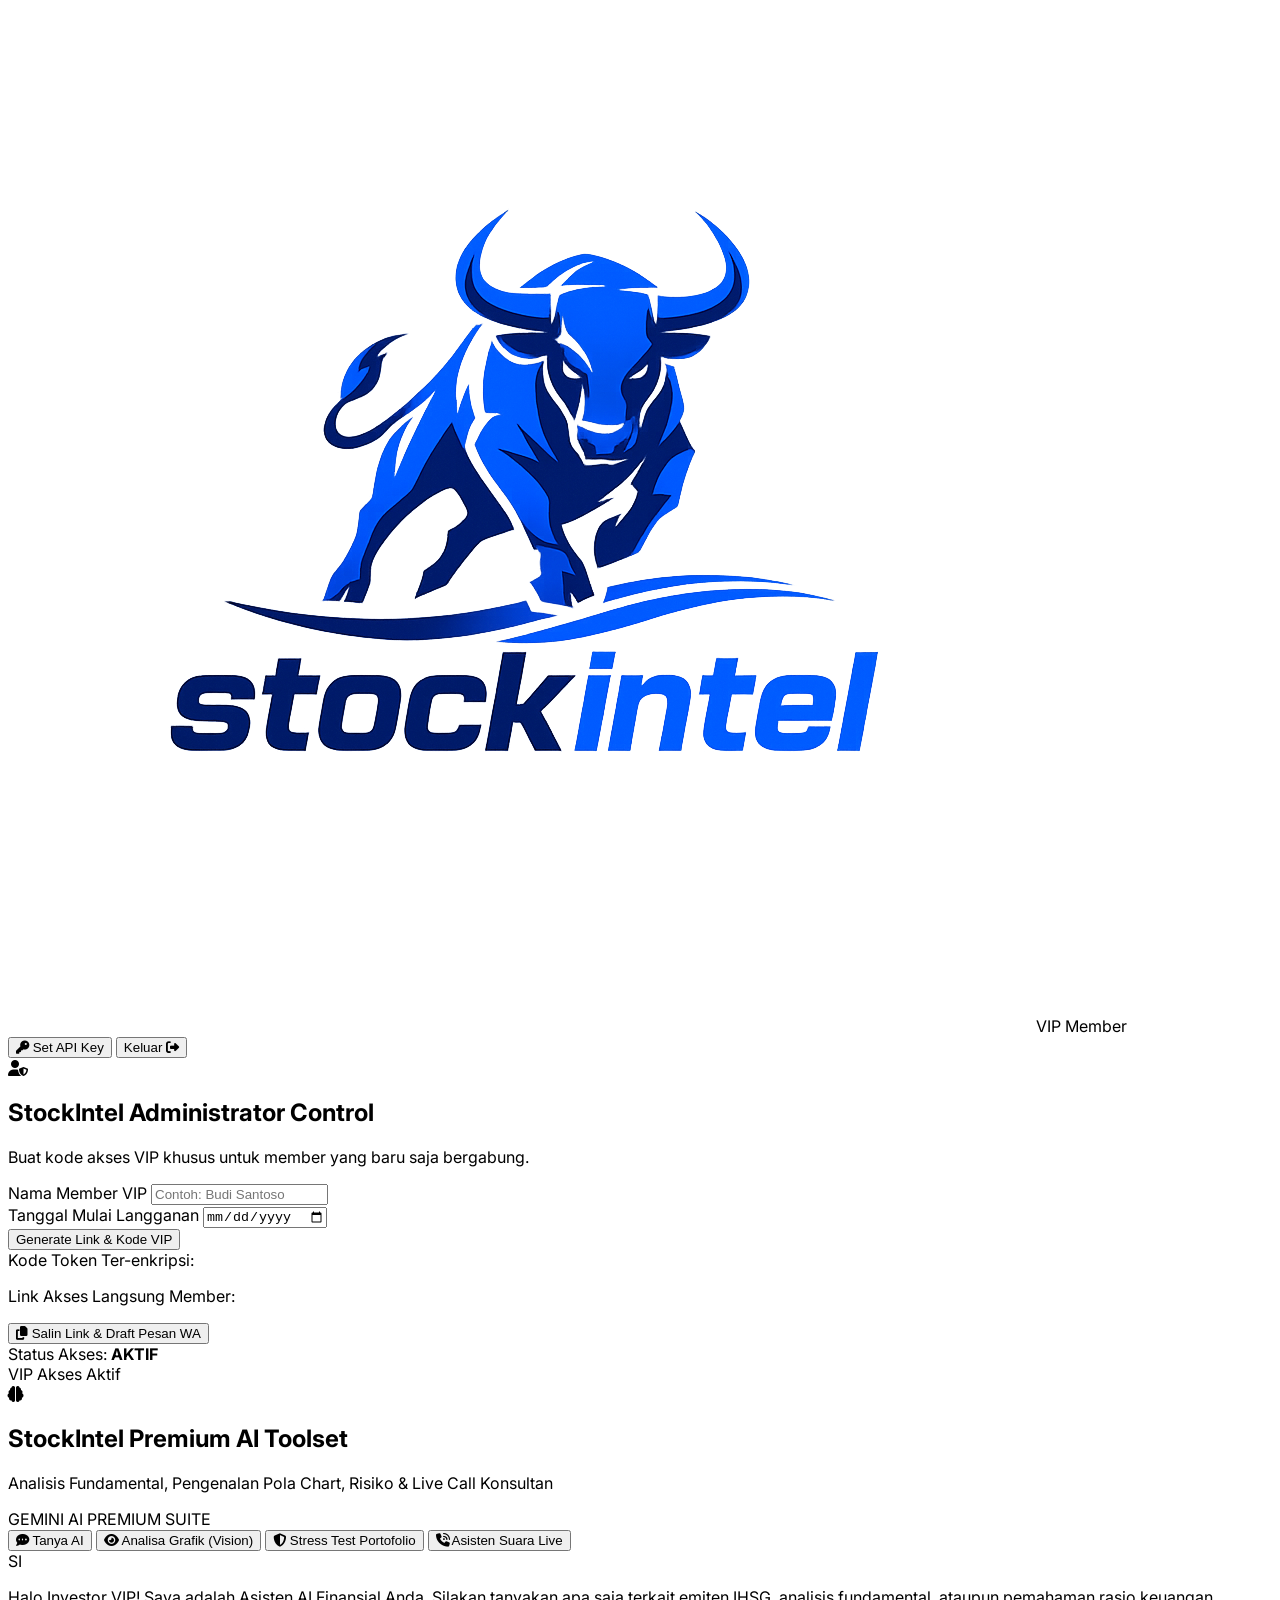
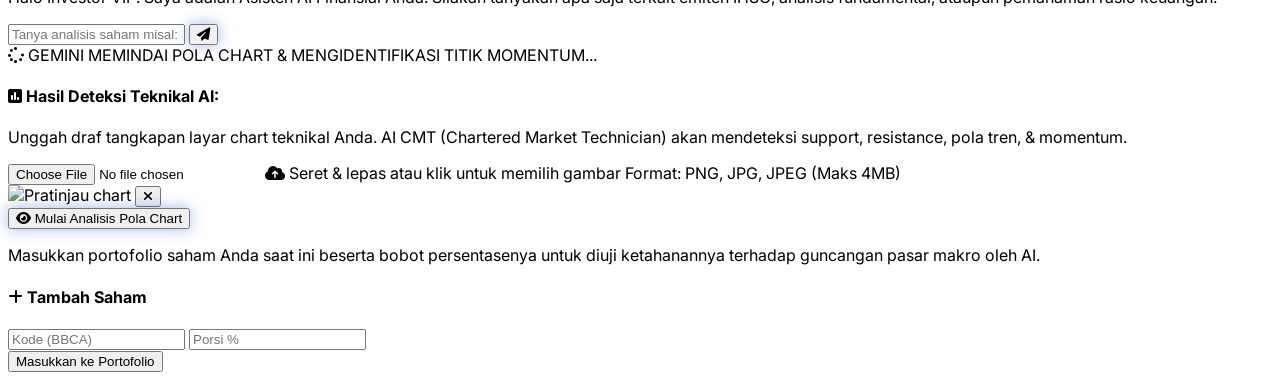
==== commit 9a6a0e68: "Update dashboard.html" ====
--- a/dashboard.html
+++ b/dashboard.html
@@ -26,8 +26,24 @@
             }
         }
     </script>
-    <!-- DASHBOARD CONTENT (Tersembunyi Sebelum Berhasil Login) -->
-    <div id="main-dashboard" class="hidden">
+
+    <style>
+        @import url('https://fonts.googleapis.com/css2?family=Inter:wght@300;400;500;600;700&display=swap');
+        body { font-family: 'Inter', sans-serif; }
+        .glow-blue { box-shadow: 0 0 15px rgba(29, 78, 216, 0.4); }
+        .glow-green { box-shadow: 0 0 15px rgba(34, 197, 94, 0.4); }
+        .glow-red { box-shadow: 0 0 15px rgba(239, 68, 68, 0.4); }
+        
+        @keyframes pulse-ring {
+            0% { transform: scale(0.95); opacity: 0.5; }
+            50% { transform: scale(1.1); opacity: 0.8; }
+            100% { transform: scale(0.95); opacity: 0.5; }
+        }
+        .pulse-active { animation: pulse-ring 2s infinite ease-in-out; }
+    </style>
+</head>
+<body class="bg-[#050A18] text-gray-100 min-h-screen antialiased">
+    
         <!-- Navbar VIP -->
         <nav class="bg-brand-card/95 backdrop-blur border-b border-gray-800 sticky top-0 z-40">
             <div class="max-w-7xl mx-auto px-4 sm:px-6 lg:px-8">
